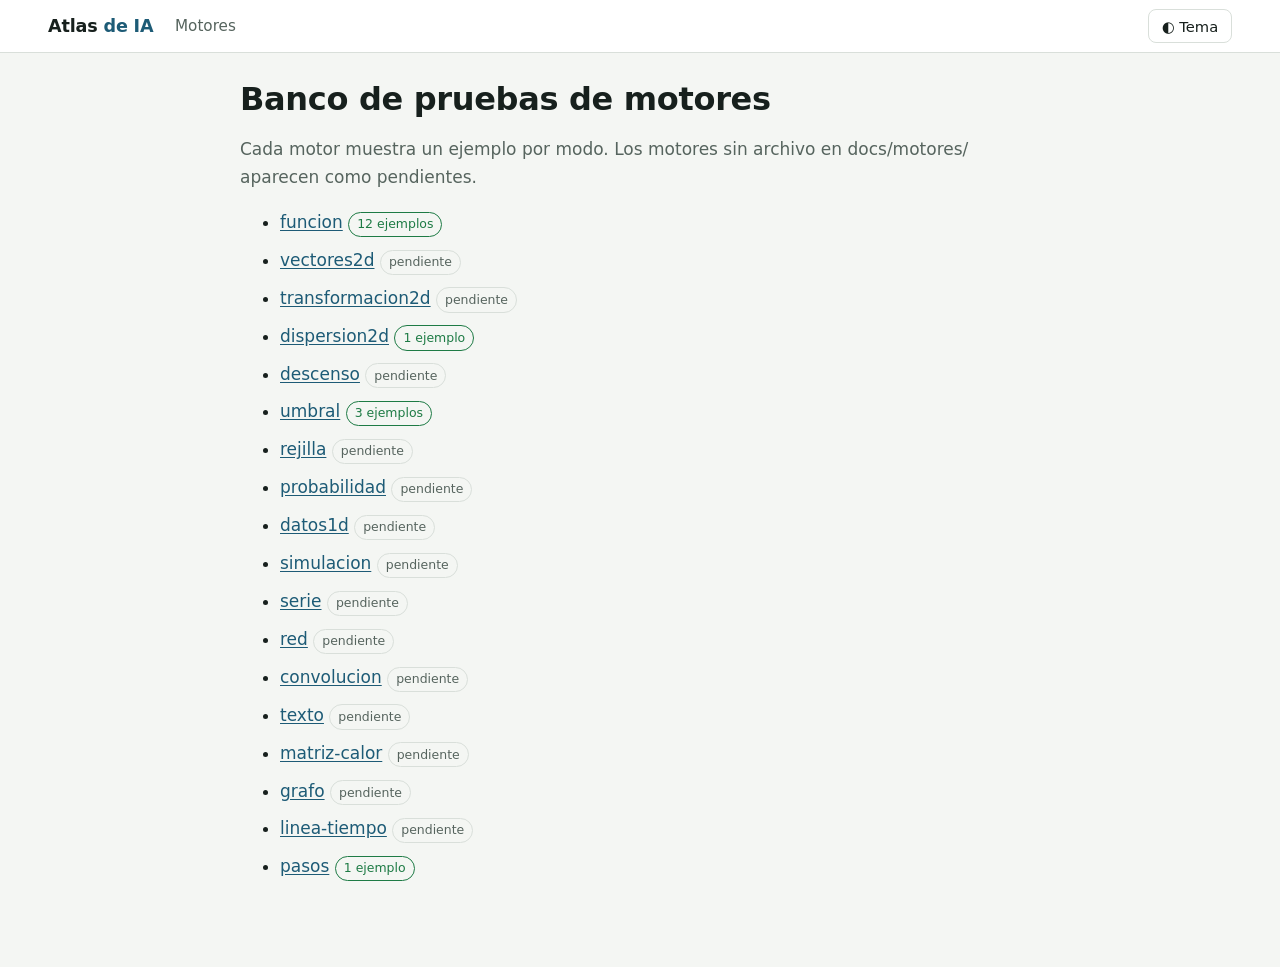
==== docs/demo.html @ ba8d0eef "Fases 1A y 1B + Ajustes web 1: constelación, rutas en red y glosario completo Co-Authored-By: Claude" ====
<!doctype html>
<html lang="es">
<head>
  <meta charset="utf-8">
  <meta name="viewport" content="width=device-width, initial-scale=1">
  <title>Banco de pruebas de motores · Atlas de IA</title>
  <link rel="stylesheet" href="estilos.css">
  <script>
    try { var t = localStorage.getItem('atlas-ia-tema'); if (t === 'claro' || t === 'oscuro') document.documentElement.dataset.tema = t; } catch (e) {}
    window.MathJax = {
      tex: { inlineMath: [['\\(', '\\)']], displayMath: [['\\[', '\\]']] },
      svg: { fontCache: 'global' },
      startup: { typeset: false }
    };
  </script>
  <script src="vendor/tex-svg-full.js" defer></script>
</head>
<body>
  <header class="cabecera">
    <div class="cabecera-in">
      <a class="marca" href="index.html">Atlas <span>de IA</span></a>
      <nav class="nav" aria-label="Demo"><a href="#">Motores</a></nav>
      <button class="boton boton-tema" id="boton-tema" type="button">◐ Tema</button>
    </div>
  </header>
  <main id="vista" class="estrecho" style="max-width:52rem"></main>
  <script src="motores/nucleo.js"></script>
  <script>
  (function () {
    'use strict';
    // Todos los motores de widgets.json; los que no tienen archivo aparecen como pendientes.
    var MOTORES = ['funcion', 'vectores2d', 'transformacion2d', 'dispersion2d', 'descenso', 'umbral', 'rejilla', 'probabilidad',
      'datos1d', 'simulacion', 'serie', 'red', 'convolucion', 'texto', 'matriz-calor', 'grafo', 'linea-tiempo', 'pasos'];
    var H = Motores.api.html, vista = document.getElementById('vista');
    var raiz = document.documentElement;
    var mq = matchMedia('(prefers-color-scheme: dark)');
    raiz.dataset.temaEfectivo = raiz.dataset.tema || (mq.matches ? 'oscuro' : 'claro');
    document.getElementById('boton-tema').addEventListener('click', function () {
      raiz.dataset.tema = raiz.dataset.temaEfectivo === 'oscuro' ? 'claro' : 'oscuro';
      raiz.dataset.temaEfectivo = raiz.dataset.tema;
      try { localStorage.setItem('atlas-ia-tema', raiz.dataset.tema); } catch (e) {}
      document.dispatchEvent(new CustomEvent('tema'));
    });

    function indice() {
      document.title = 'Motores · Atlas de IA';
      vista.append(H('h1', { text: 'Banco de pruebas de motores' }),
        H('p', { class: 'suave', text: 'Cada motor muestra un ejemplo por modo. Los motores sin archivo en docs/motores/ aparecen como pendientes.' }));
      var lista = H('ul');
      vista.append(lista);
      return Promise.all(MOTORES.map(function (m) {
        var li = H('li', {}, H('a', { href: '#' + m, text: m }), ' ');
        lista.append(li);
        return Motores.cargar(m).then(function (r) {
          var n = Object.keys(r.ejemplos).length;
          li.append(H('span', { class: 'distintivo bien', text: n + (n === 1 ? ' ejemplo' : ' ejemplos') }));
        }, function () {
          console.info('Motor pendiente: ' + m);
          li.append(H('span', { class: 'distintivo', text: 'pendiente' }));
        });
      })).then(function () { document.body.dataset.listo = 'indice'; });
    }

    function motor(m) {
      document.title = m + ' · Motores · Atlas de IA';
      vista.append(H('p', { class: 'migas' }, H('a', { href: '#', text: 'Motores' }), ' › ' + m), H('h1', { text: 'Motor ' + m }));
      return Motores.cargar(m).then(function (r) {
        var claves = Object.keys(r.ejemplos);
        if (!claves.length) vista.append(H('p', { class: 'aviso', text: 'Este motor no declara ejemplos.' }));
        return claves.reduce(function (prom, k) {
          return prom.then(function () {
            var params = r.ejemplos[k];
            var w = H('div', { class: 'widget' });
            vista.append(H('section', { class: 'demo-ejemplo' },
              H('h2', { text: k === '-' ? 'Ejemplo' : 'Modo ' + k }),
              H('div', { class: 'panel-interactivo' }, w),
              H('details', {}, H('summary', { text: 'Parámetros' }), H('pre', { text: JSON.stringify(params, null, 1) }))));
            return Motores.montar(w, m, JSON.parse(JSON.stringify(params)));
          });
        }, Promise.resolve());
      }, function (e) {
        vista.append(H('p', { class: 'motor-error', text: 'Motor no implementado: ' + e.message }));
      }).then(function () { return Motores.api.tex(vista); }).then(function () { document.body.dataset.listo = m; });
    }

    function pintar() {
      delete document.body.dataset.listo;
      Motores.desmontar(vista);
      vista.innerHTML = '';
      var m = decodeURIComponent(location.hash.slice(1));
      (m ? motor(m) : indice()).catch(function (e) { console.error(e); });
    }
    window.addEventListener('hashchange', pintar);
    pintar();
  })();
  </script>
</body>
</html>
---- docs/estilos.css ----
/* Atlas de IA · estilos (ESPEC-WEB.md §1 y §7) */

/* ───────────── Tokens ───────────── */
:root {
  --fondo: #F4F6F3; --superficie: #FFFFFF; --texto: #17201D; --texto-suave: #56645E;
  --linea: #D9DFDA; --rejilla: #EAEEEA; --acento: #1D5B76; --acento-suave: #E3EEF2;
  --bien: #1E7B45; --bien-fondo: #E4F3EA; --mal: #B3261E; --mal-fondo: #FBE9E7;
  --amp: #5638A0; --amp-fondo: #EBE5F8; --nota: #8C6D1F; --nota-fondo: #FBF5E4;
  --B1: #2F6E8C; --B2: #6B5B95; --B3: #3F7F4F; --B4: #A0522D; --B5: #8C6D1F; --B6: #1F7A7A; --B7: #7A3E5C; --B8: #5B6770;
  --serie-1: #1D5B76; --serie-2: #C2571A; --serie-3: #3F7F4F; --serie-4: #7A3E5C; --serie-5: #6B5B95; --serie-6: #8C6D1F; --serie-7: #1F7A7A; --serie-8: #5B6770;
  --sombra: 0 1px 2px rgba(20, 30, 25, .06), 0 2px 8px rgba(20, 30, 25, .05);
  --radio: 10px;
  --fuente: system-ui, -apple-system, "Segoe UI", Roboto, "Helvetica Neue", Arial, sans-serif;
  --mono: ui-monospace, "Cascadia Code", "SF Mono", Consolas, "Liberation Mono", monospace;
  --ancho-texto: 42rem;
  --cielo-1: #FFFFFF; --cielo-2: #E9EFEA; --cielo-punto: rgba(23, 32, 29, .09); --cielo-halo: rgba(255, 255, 255, .85);
  color-scheme: light;
}
@media (prefers-color-scheme: dark) {
  :root:not([data-tema="claro"]) {
    --fondo: #111614; --superficie: #18201D; --texto: #E4EBE7; --texto-suave: #9AA8A2;
    --linea: #2C3733; --rejilla: #222C28; --acento: #86C0D8; --acento-suave: #1C2E36;
    --bien: #6CCB8F; --bien-fondo: #16301F; --mal: #F28B82; --mal-fondo: #3A1C1A;
    --amp: #B9A5F0; --amp-fondo: #2B2345; --nota: #D6B45E; --nota-fondo: #2E2814;
    --B1: #6FB0CF; --B2: #AA9BD6; --B3: #7DC08D; --B4: #E09A70; --B5: #D6B45E; --B6: #5FC2C2; --B7: #D98DB2; --B8: #A2AEB8;
    --serie-1: #86C0D8; --serie-2: #F0A060; --serie-3: #7DC08D; --serie-4: #D98DB2; --serie-5: #AA9BD6; --serie-6: #D6B45E; --serie-7: #5FC2C2; --serie-8: #A2AEB8;
    --sombra: 0 1px 2px rgba(0, 0, 0, .3);
    --cielo-1: #17222B; --cielo-2: #0A0E0D; --cielo-punto: rgba(210, 230, 240, .07); --cielo-halo: rgba(10, 14, 13, .8);
    color-scheme: dark;
  }
}
:root[data-tema="oscuro"] {
  --fondo: #111614; --superficie: #18201D; --texto: #E4EBE7; --texto-suave: #9AA8A2;
  --linea: #2C3733; --rejilla: #222C28; --acento: #86C0D8; --acento-suave: #1C2E36;
  --bien: #6CCB8F; --bien-fondo: #16301F; --mal: #F28B82; --mal-fondo: #3A1C1A;
  --amp: #B9A5F0; --amp-fondo: #2B2345; --nota: #D6B45E; --nota-fondo: #2E2814;
  --B1: #6FB0CF; --B2: #AA9BD6; --B3: #7DC08D; --B4: #E09A70; --B5: #D6B45E; --B6: #5FC2C2; --B7: #D98DB2; --B8: #A2AEB8;
  --serie-1: #86C0D8; --serie-2: #F0A060; --serie-3: #7DC08D; --serie-4: #D98DB2; --serie-5: #AA9BD6; --serie-6: #D6B45E; --serie-7: #5FC2C2; --serie-8: #A2AEB8;
  --sombra: 0 1px 2px rgba(0, 0, 0, .3);
  --cielo-1: #17222B; --cielo-2: #0A0E0D; --cielo-punto: rgba(210, 230, 240, .07); --cielo-halo: rgba(10, 14, 13, .8);
  color-scheme: dark;
}

/* ───────────── Base ───────────── */
*, *::before, *::after { box-sizing: border-box; }
html { -webkit-text-size-adjust: 100%; }
body {
  margin: 0; background: var(--fondo); color: var(--texto);
  font: 17px/1.65 var(--fuente); font-kerning: normal;
}
a { color: var(--acento); text-underline-offset: 2px; }
a:hover { text-decoration-thickness: 2px; }
:focus-visible { outline: 3px solid var(--acento); outline-offset: 2px; border-radius: 3px; }
h1, h2, h3, h4 { line-height: 1.25; margin: 1.6em 0 .5em; }
h1 { font-size: 2rem; margin-top: .2em; letter-spacing: -.01em; }
h2 { font-size: 1.4rem; }
h3 { font-size: 1.12rem; }
p, ul, ol { margin: 0 0 1em; }
li { margin: .25em 0; }
code { font-family: var(--mono); font-size: .88em; background: var(--rejilla); padding: .1em .3em; border-radius: 4px; }
table { border-collapse: collapse; margin: 0 0 1.2em; font-size: .95em; }
th, td { border-bottom: 1px solid var(--linea); padding: .4em .7em; text-align: left; vertical-align: top; }
th { font-weight: 650; }
.tabla-scroll { overflow-x: auto; max-width: 100%; }
.oculto-visual { position: absolute !important; width: 1px; height: 1px; overflow: hidden; clip: rect(0 0 0 0); white-space: nowrap; }
.suave { color: var(--texto-suave); }
button { font: inherit; }
mjx-container[display="true"] { overflow-x: auto; overflow-y: hidden; max-width: 100%; padding: .2em 0; }
@media (prefers-reduced-motion: reduce) { * { transition: none !important; animation: none !important; scroll-behavior: auto !important; } }

/* ───────────── Cabecera ───────────── */
.cabecera {
  position: sticky; top: 0; z-index: 20; background: var(--superficie); border-bottom: 1px solid var(--linea);
}
.cabecera-in { max-width: 76rem; margin: 0 auto; padding: .55rem 1rem; display: flex; align-items: center; gap: .8rem; flex-wrap: wrap; }
.marca { font-weight: 800; font-size: 1.1rem; color: var(--texto); text-decoration: none; letter-spacing: -.01em; white-space: nowrap; }
.marca span { color: var(--acento); }
.nav { display: flex; gap: .2rem; flex-wrap: wrap; }
.nav a { color: var(--texto-suave); text-decoration: none; padding: .3rem .55rem; border-radius: 6px; font-size: .95rem; }
.nav a:hover { color: var(--texto); background: var(--rejilla); }
.nav a[aria-current="page"] { color: var(--acento); background: var(--acento-suave); font-weight: 600; }
.buscador { position: relative; flex: 1 1 14rem; max-width: 26rem; }
.buscador input {
  width: 100%; font: inherit; font-size: .95rem; padding: .4rem .7rem .4rem 2rem; border: 1px solid var(--linea);
  border-radius: 8px; background: var(--fondo); color: var(--texto);
}
.buscador::before { content: "⌕"; position: absolute; left: .65rem; top: .3rem; color: var(--texto-suave); font-size: 1.1rem; }
.buscador kbd { position: absolute; right: .5rem; top: .45rem; font-size: .75rem; color: var(--texto-suave); border: 1px solid var(--linea); border-radius: 4px; padding: 0 .3rem; }
.resultados {
  position: absolute; top: calc(100% + 4px); left: 0; right: 0; background: var(--superficie); border: 1px solid var(--linea);
  border-radius: 8px; box-shadow: var(--sombra); max-height: 70vh; overflow: auto; margin: 0; padding: .3rem; list-style: none; z-index: 30;
}
.resultados li { margin: 0; }
.resultados a { display: block; padding: .45rem .6rem; border-radius: 6px; text-decoration: none; color: var(--texto); font-size: .92rem; line-height: 1.4; }
.resultados a[aria-selected="true"], .resultados a:hover { background: var(--acento-suave); }
.resultados small { display: block; color: var(--texto-suave); }
.boton-tema { margin-left: auto; }

/* ───────────── Botones y distintivos ───────────── */
.boton {
  font-size: .92rem; padding: .38rem .8rem; border-radius: 8px; border: 1px solid var(--linea);
  background: var(--superficie); color: var(--texto); cursor: pointer; line-height: 1.3;
}
.boton:hover:not(:disabled) { border-color: var(--acento); color: var(--acento); }
.boton:disabled { opacity: .45; cursor: default; }
.boton-principal { background: var(--acento); color: var(--superficie); border-color: var(--acento); }
.boton-principal:hover:not(:disabled) { color: var(--superficie); filter: brightness(1.08); }
.boton[aria-pressed="true"] { background: var(--acento-suave); border-color: var(--acento); color: var(--acento); font-weight: 600; }
.distintivo { display: inline-block; font-size: .78rem; padding: .08rem .5rem; border-radius: 99px; border: 1px solid var(--linea); color: var(--texto-suave); margin: 0 .3rem .3rem 0; white-space: nowrap; }
.distintivo.bien { color: var(--bien); border-color: currentColor; }
.distintivo.amp { color: var(--amp); border-color: currentColor; }
.punto-bloque { display: inline-block; width: .7em; height: .7em; border-radius: 50%; background: var(--c); margin-right: .35em; vertical-align: baseline; }

/* ───────────── Contenedor principal ───────────── */
main:focus { outline: none; }
main { max-width: 76rem; margin: 0 auto; padding: 1.2rem 1rem 4rem; min-height: 70vh; }
.estrecho { max-width: var(--ancho-texto); }
.tarjeta { background: var(--superficie); border: 1px solid var(--linea); border-radius: var(--radio); padding: 1rem 1.2rem; }
.rejilla-tarjetas { display: grid; grid-template-columns: repeat(auto-fill, minmax(15rem, 1fr)); gap: .9rem; }
.pie { max-width: 76rem; margin: 0 auto; padding: 1rem; color: var(--texto-suave); font-size: .85rem; border-top: 1px solid var(--linea); }

/* ───────────── Inicio ───────────── */
.cifras { display: grid; grid-template-columns: repeat(auto-fit, minmax(9rem, 1fr)); gap: .8rem; margin: 1rem 0 1.5rem; }
.cifra { background: var(--superficie); border: 1px solid var(--linea); border-radius: var(--radio); padding: .8rem 1rem; }
.cifra b { display: block; font-size: 1.8rem; line-height: 1.1; }
.cifra span { color: var(--texto-suave); font-size: .9rem; }
.barra { height: 8px; background: var(--rejilla); border-radius: 99px; overflow: hidden; display: flex; }
.barra i { display: block; height: 100%; background: var(--c, var(--acento)); }
.barra i.vista { opacity: .45; }
.bloques-progreso { display: grid; gap: .55rem; margin-bottom: 1.5rem; }
.bloque-progreso { display: grid; grid-template-columns: minmax(8rem, 15rem) 1fr auto; gap: .8rem; align-items: center; font-size: .92rem; }
.bloque-progreso a { color: var(--texto); text-decoration: none; }
.continuar { border-left: 4px solid var(--acento); }
.ruta-tarjeta h3 { margin-top: 0; }
.ajustes { display: grid; gap: .8rem; }
.ajustes textarea { width: 100%; min-height: 5rem; font: .85rem var(--mono); background: var(--fondo); color: var(--texto); border: 1px solid var(--linea); border-radius: 8px; padding: .5rem; }
.fila-botones { display: flex; gap: .5rem; flex-wrap: wrap; align-items: center; }
.aviso { padding: .6rem .9rem; border-radius: 8px; background: var(--acento-suave); font-size: .92rem; }

/* ───────────── Mapa ───────────── */
.filtros { display: flex; gap: .6rem; flex-wrap: wrap; margin: .5rem 0 1rem; align-items: center; }
.filtros select, .filtros input, .campo {
  font: inherit; font-size: .92rem; padding: .35rem .6rem; border: 1px solid var(--linea); border-radius: 8px; background: var(--superficie); color: var(--texto);
}
.leyenda-mapa { display: flex; gap: 1rem; flex-wrap: wrap; font-size: .85rem; color: var(--texto-suave); margin-bottom: .8rem; }
.leyenda-mapa span::before { content: ""; display: inline-block; width: .9em; height: .9em; border-radius: 4px; margin-right: .35em; vertical-align: -.1em; border: 2px solid var(--linea); }
.leyenda-mapa .l-pendiente::before { border-style: dashed; }
.leyenda-mapa .l-escrita::before { border-color: var(--texto-suave); background: var(--superficie); }
.leyenda-mapa .l-vista::before { border-color: var(--acento); background: var(--acento-suave); }
.leyenda-mapa .l-dominada::before { border-color: var(--bien); background: var(--bien); }
.mapa { position: relative; display: grid; grid-auto-flow: column; grid-auto-columns: minmax(11.5rem, 1fr); gap: 1rem; overflow-x: auto; padding-bottom: 1rem; }
.mapa-aristas { position: absolute; left: 0; top: 0; pointer-events: none; overflow: visible; z-index: 4; }
.mapa-col h2 { font-size: .95rem; margin: 0 0 .6rem; padding-bottom: .35rem; border-bottom: 3px solid var(--c); position: sticky; top: 0; }
.mapa-nivel { display: grid; gap: .35rem; margin-bottom: .6rem; padding-bottom: .6rem; border-bottom: 1px dashed var(--linea); }
.mapa-nivel:last-child { border-bottom: 0; }
.nodo {
  position: relative; z-index: 3; display: block; font-size: .84rem; line-height: 1.3; padding: .4rem .55rem; border-radius: 7px; text-decoration: none;
  color: var(--texto); background: var(--superficie); border: 2px solid var(--texto-suave); border-left-width: 5px; border-left-color: var(--c);
}
.nodo.pendiente { color: var(--texto-suave); border-style: dashed; border-left-style: solid; background: transparent; border-color: var(--linea); border-left-color: var(--c); }
.nodo.vista { background: var(--acento-suave); border-color: var(--acento); border-left-color: var(--c); }
.nodo.dominada { background: var(--bien-fondo); border-color: var(--bien); border-left-color: var(--c); }
.nodo.dominada::after { content: " ✓"; color: var(--bien); font-weight: 700; }
.nodo.atenuado { opacity: .25; }
.nodo.foco { box-shadow: 0 0 0 3px var(--acento); }
.nodo.req { box-shadow: 0 0 0 2px var(--serie-2); }
.nodo.desb { box-shadow: 0 0 0 2px var(--serie-3); }
@media (max-width: 700px) {
  .mapa { display: block; }
  .mapa-col { margin-bottom: 1.4rem; }
  .mapa-col h2 { position: static; }
  .mapa-aristas { display: none; }
}

/* ───────────── Constelación y red de rutas ───────────── */
.mapa-cabecera { display: flex; align-items: center; justify-content: space-between; gap: .4rem 1rem; flex-wrap: wrap; margin-bottom: .3rem; }
.mapa-cabecera h1 { margin-bottom: .2rem; }
.constelacion, .red-ruta {
  position: relative; border-radius: 18px;
  background: radial-gradient(var(--cielo-punto) 1px, transparent 1.4px) 0 0 / 22px 22px, radial-gradient(ellipse at 50% 42%, var(--cielo-1), var(--cielo-2) 80%);
}
.constelacion { height: min(78vh, 760px); min-height: 22rem; overflow: hidden; }
.const-svg { display: block; width: 100%; height: 100%; touch-action: none; cursor: grab; user-select: none; -webkit-user-select: none; --z: 1; }
.const-svg:active { cursor: grabbing; }
.const-arista { fill: none; stroke: var(--c); stroke-opacity: .22; stroke-width: 1; vector-effect: non-scaling-stroke; transition: stroke-opacity .15s; }
.const-nodo { transition: opacity .15s; }
.const-punto { fill: var(--c); stroke: var(--c); stroke-width: 1.5; vector-effect: non-scaling-stroke; }
.const-nodo.pendiente .const-punto { fill-opacity: .1; stroke-dasharray: 2 2; opacity: .7; }
.const-nodo.escrita .const-punto { fill-opacity: .3; }
.const-halo { fill: var(--c); fill-opacity: .2; stroke: var(--c); stroke-opacity: .55; stroke-width: 1; vector-effect: non-scaling-stroke; }
[data-tema-efectivo="oscuro"] .const-nodo:not(.pendiente) .const-punto { filter: drop-shadow(0 0 3px var(--c)); }
[data-tema-efectivo="oscuro"] .const-nodo.dominada .const-halo { filter: drop-shadow(0 0 7px var(--c)); }
.const-etq, .const-bloque, .red-etq { paint-order: stroke; stroke: var(--cielo-halo); stroke-linejoin: round; pointer-events: none; }
.const-etq { display: none; font-size: calc(11px / var(--z)); stroke-width: calc(3px / var(--z)); fill: var(--texto); }
.const-nodo.grande .const-etq, .const-svg.cerca .const-etq, .resaltando .const-nodo.act .const-etq { display: inline; }
.const-nodo.pendiente .const-etq { fill: var(--texto-suave); }
.const-bloque { font-size: calc(12px / var(--z)); stroke-width: calc(4px / var(--z)); font-weight: 750; letter-spacing: .08em; text-transform: uppercase; fill: var(--c); }
.const-nodo:focus { outline: none; }
.const-nodo:focus-visible .const-punto, .const-nodo.foco .const-punto { stroke: var(--texto); stroke-width: 2.5; }
.resaltando .const-nodo:not(.act) { opacity: .13; }
.resaltando .const-arista { stroke-opacity: .04; }
.resaltando .const-arista.anc, .resaltando .const-arista.ruta { stroke-opacity: .95; stroke-width: 1.8; }
.resaltando .const-arista.des { stroke-opacity: .95; stroke-width: 1.6; stroke-dasharray: 5 4; }
.resaltando .const-bloque { opacity: .35; }
.const-tip {
  position: absolute; z-index: 5; background: var(--superficie); color: var(--texto); border: 1px solid var(--linea); border-radius: 10px;
  padding: .55rem .75rem; font-size: .86rem; line-height: 1.45; box-shadow: 0 6px 24px rgba(0, 0, 0, .18); pointer-events: none;
}
.const-tip b { display: block; margin-bottom: .15rem; }
.leyenda-const { margin-top: .7rem; }
.leyenda-const span::before { border-radius: 50%; border: 1.5px solid var(--texto-suave); background: transparent; }
.leyenda-const .l-pendiente::before { border-style: dashed; border-color: var(--texto-suave); opacity: .75; }
.leyenda-const .l-escrita::before { border-color: var(--texto-suave); background: color-mix(in srgb, var(--texto-suave) 30%, transparent); }
.leyenda-const .l-vista::before { border-color: var(--texto-suave); background: var(--texto-suave); }
.leyenda-const .l-dominada::before { border-color: var(--texto-suave); background: var(--texto-suave); box-shadow: 0 0 0 3px color-mix(in srgb, var(--texto-suave) 30%, transparent); }
.leyenda-red .l-siguiente::before { border: 2.5px solid var(--acento); }
.aviso-ruta { display: flex; align-items: center; gap: .4rem .8rem; flex-wrap: wrap; margin-bottom: .7rem; }
.red-ruta { overflow-x: auto; padding: .3rem 0; }
.red-ruta-svg { display: block; margin: 0 auto; max-width: none; }
.red-arista { fill: none; stroke: var(--c); stroke-opacity: .5; stroke-width: 1.5; }
.red-arista.dom { stroke: var(--bien); stroke-opacity: .9; stroke-width: 2.2; }
.red-arista.hacia-sig { stroke: var(--acento); stroke-opacity: .9; stroke-dasharray: 5 4; }
.red-etq { font-size: 11.5px; stroke-width: 3.5px; fill: var(--texto); }
.red-nodo.pendiente .red-etq { fill: var(--texto-suave); }
.red-nodo:hover .const-punto { stroke: var(--texto); stroke-width: 2.5; }
.red-sig { fill: none; stroke: var(--acento); stroke-width: 2.5; }
.red-sig-etq { font-size: 10px; font-weight: 750; letter-spacing: .06em; text-transform: uppercase; fill: var(--acento); paint-order: stroke; stroke: var(--cielo-halo); stroke-width: 3px; }
.ruta-predef { margin-bottom: .8rem; }
.ruta-predef > summary { cursor: pointer; font-weight: 650; }
.ruta-predef[open] > summary { margin-bottom: .6rem; }
.ruta-lista-t { font-size: 1rem; margin: 1rem 0 .2rem; }
.ruta-bloque .ruta-pasos { max-width: 46rem; }
.ruta-pasos .punto-bloque { flex: 0 0 auto; }
@media (max-width: 700px) {
  .constelacion { height: 68vh; border-radius: 12px; }
  .red-ruta { border-radius: 12px; }
}

/* ───────────── Ficha ───────────── */
.migas { font-size: .88rem; color: var(--texto-suave); margin-bottom: .3rem; }
.migas a { color: var(--texto-suave); }
.ficha-cabecera h1 { margin-bottom: .35rem; }
.entradilla { font-size: 1.22rem; line-height: 1.55; color: var(--texto); border-left: 4px solid var(--c, var(--acento)); padding: .2rem 0 .2rem 1rem; margin: 1rem 0 1.4rem; }
.selector-vista { display: inline-flex; border: 1px solid var(--linea); border-radius: 8px; overflow: hidden; margin: .2rem 0 .5rem; }
.selector-vista button { border: 0; background: var(--superficie); color: var(--texto-suave); padding: .3rem .8rem; cursor: pointer; font-size: .88rem; }
.selector-vista button[aria-pressed="true"] { background: var(--acento); color: var(--superficie); }
.ficha-rejilla { display: grid; grid-template-columns: minmax(0, var(--ancho-texto)) minmax(14rem, 18rem); gap: 2.5rem; align-items: start; }
.ficha-cuerpo { min-width: 0; }
.ficha-cuerpo > section { margin-bottom: 1.2rem; }
.ficha-cuerpo h2 { border-bottom: 1px solid var(--linea); padding-bottom: .3rem; }
.lateral { position: sticky; top: 4.2rem; font-size: .9rem; max-height: calc(100vh - 5rem); overflow: auto; }
.lateral h2 { font-size: .8rem; text-transform: uppercase; letter-spacing: .06em; color: var(--texto-suave); margin: 1rem 0 .4rem; border: 0; }
.lateral h2:first-child { margin-top: 0; }
.lateral ul { list-style: none; padding: 0; margin: 0; }
.lateral li { margin: .2rem 0; line-height: 1.35; }
.lateral li small { display: block; color: var(--texto-suave); }
.lateral .ok { color: var(--bien); font-weight: 700; }
.lateral details summary { cursor: pointer; font-weight: 600; }
@media (max-width: 960px) {
  .ficha-rejilla { grid-template-columns: minmax(0, 1fr); gap: 1rem; }
  .lateral { position: static; max-height: none; order: -1; }
}
.panel-interactivo { background: var(--superficie); border: 1px solid var(--linea); border-radius: var(--radio); padding: 1rem; margin: 0 0 1rem; box-shadow: var(--sombra); }
.ficha-cuerpo .a-fondo { border: 1px solid var(--linea); border-radius: var(--radio); background: var(--superficie); padding: 0 1rem; }
.a-fondo > summary { cursor: pointer; font-weight: 700; font-size: 1.2rem; padding: .8rem 0; }
.a-fondo[open] > summary { border-bottom: 1px solid var(--linea); margin-bottom: .8rem; }
pre.codigo { position: relative; background: var(--rejilla); border: 1px solid var(--linea); border-radius: 8px; padding: .9rem 1rem; overflow-x: auto; font: .86rem/1.55 var(--mono); }
pre.codigo code { background: none; padding: 0; font-size: inherit; }
.bloque-codigo { position: relative; }
.bloque-codigo .copiar { position: absolute; top: .4rem; right: .4rem; font-size: .78rem; padding: .15rem .5rem; }
div.ampliacion { border-left: 4px solid var(--amp); background: var(--amp-fondo); border-radius: 0 8px 8px 0; padding: .7rem 1rem .2rem; margin: 1rem 0; }
div.ampliacion::before { content: "Ampliación · no está en el curso"; display: block; font-size: .78rem; font-weight: 700; text-transform: uppercase; letter-spacing: .05em; color: var(--amp); margin-bottom: .3rem; }
div.nota-fuente { border-left: 3px solid var(--nota); background: var(--nota-fondo); padding: .5rem .9rem .1rem; font-size: .9rem; margin: 1rem 0; border-radius: 0 8px 8px 0; }
div.nota-fuente::before { content: "Nota sobre la fuente"; display: block; font-size: .75rem; font-weight: 700; text-transform: uppercase; letter-spacing: .05em; color: var(--nota); margin-bottom: .2rem; }
a.xref { text-decoration: underline dotted; text-underline-offset: 3px; }
.vista-previa { position: absolute; z-index: 40; max-width: 22rem; background: var(--superficie); border: 1px solid var(--linea); box-shadow: var(--sombra); border-radius: 8px; padding: .6rem .8rem; font-size: .88rem; line-height: 1.45; }
.vista-previa b { display: block; margin-bottom: .2rem; }
.mates-bloque, div.mates { overflow-x: auto; }
.errores-tipicos li { margin-bottom: .6rem; }
.glosario-ficha dt { font-weight: 700; }
.glosario-ficha dd { margin: 0 0 .6rem; }
.fuentes-lista li { font-size: .92rem; }
.pie-ficha { display: grid; grid-template-columns: 1fr 1fr; gap: .8rem; margin-top: 2rem; }
.pie-ficha a { display: block; padding: .7rem .9rem; border: 1px solid var(--linea); border-radius: 8px; text-decoration: none; background: var(--superficie); }
.pie-ficha small { display: block; color: var(--texto-suave); }
.pie-ficha .siguiente { text-align: right; }
.pie-ficha .recomendado { grid-column: 1 / -1; border-color: var(--acento); }
/* Vista esencial */
.esencial .solo-completa { display: none !important; }
.esencial .sec-explicacion > :not(h2):not(h3) { display: none; }

/* ───────────── Autoevaluación ───────────── */
.pregunta { background: var(--superficie); border: 1px solid var(--linea); border-radius: var(--radio); padding: .8rem 1rem; margin-bottom: .9rem; }
.pregunta legend { font-weight: 650; padding: 0; margin-bottom: .5rem; }
.pregunta fieldset { border: 0; padding: 0; margin: 0; min-width: 0; }
.opcion { display: flex; gap: .6rem; align-items: flex-start; width: 100%; text-align: left; margin: .3rem 0; padding: .5rem .7rem; border: 1px solid var(--linea); border-radius: 8px; background: var(--fondo); color: var(--texto); cursor: pointer; font-size: .95rem; line-height: 1.45; }
.opcion:hover:not(:disabled) { border-color: var(--acento); }
.opcion:disabled { cursor: default; }
.opcion .marca-op { flex: 0 0 1.4rem; font-weight: 700; }
.opcion.correcta { border-color: var(--bien); background: var(--bien-fondo); }
.opcion.incorrecta { border-color: var(--mal); background: var(--mal-fondo); }
.explicacion { margin-top: .5rem; font-size: .92rem; padding: .5rem .7rem; border-radius: 8px; background: var(--acento-suave); }
.resultado-quiz { font-weight: 600; }

/* ───────────── Glosario, rutas y repaso ───────────── */
.glosario-letra { font-size: 1.3rem; margin: 1.5rem 0 .4rem; color: var(--acento); }
.glosario-lista dt { font-weight: 700; margin-top: .6rem; }
.glosario-lista dd { margin: 0 0 .3rem; }
.glosario-lista dd small { color: var(--texto-suave); }
.glosario-letra { scroll-margin-top: 5rem; }
.glosario-letra:focus { outline: none; }
.glosario-contador { margin: 0 0 .5rem; font-size: .9rem; }
.glosario-letras { display: flex; flex-wrap: wrap; gap: .25rem; margin: 0 0 1rem; }
.glosario-letras .letra { min-width: 1.9rem; padding: .15rem .35rem; border: 1px solid var(--linea); border-radius: 6px; background: var(--superficie); color: var(--acento); font-weight: 650; font-size: .85rem; cursor: pointer; }
.glosario-letras .letra:hover:not(:disabled) { border-color: var(--acento); }
.glosario-letras .letra:disabled { color: var(--texto-suave); opacity: .4; cursor: default; }
.g-concepto .g-tipo { font-size: .68rem; font-weight: 650; text-transform: uppercase; letter-spacing: .06em; color: var(--c); border: 1px solid currentColor; border-radius: 99px; padding: 0 .45rem; margin-left: .5rem; vertical-align: .12em; }
.glosario-lista .pendiente { opacity: .55; }
.glosario-lista dd.pendiente { font-style: italic; }
.desamb { border-left: 4px solid var(--serie-2); }
.desamb h3 { margin: 0 0 .3rem; font-size: 1rem; }
.ruta-pasos { counter-reset: paso; list-style: none; padding: 0; }
.ruta-pasos li { counter-increment: paso; display: flex; gap: .7rem; align-items: baseline; padding: .35rem 0; border-bottom: 1px solid var(--linea); }
.ruta-pasos li::before { content: counter(paso); font-size: .8rem; color: var(--texto-suave); min-width: 1.6rem; text-align: right; }
.ruta-pasos .estado { margin-left: auto; font-size: .8rem; white-space: nowrap; }
.cajas-leitner { display: flex; gap: .5rem; flex-wrap: wrap; margin: .8rem 0 1.2rem; }
.cajas-leitner div { flex: 1 1 5rem; text-align: center; background: var(--superficie); border: 1px solid var(--linea); border-radius: 8px; padding: .4rem; font-size: .85rem; }
.cajas-leitner b { display: block; font-size: 1.3rem; }

/* ───────────── Motores ───────────── */
.motor { font-size: .92rem; }
.motor-svg { display: block; margin: 0 auto; user-select: none; -webkit-user-select: none; }
.motor-controles { display: flex; flex-wrap: wrap; gap: .6rem 1.2rem; align-items: flex-end; margin-top: .8rem; }
.motor-selector { display: flex; flex-wrap: wrap; gap: .35rem; flex-basis: 100%; }
.motor-fila { display: flex; flex-wrap: wrap; gap: .5rem; align-items: center; margin-top: .6rem; }
.slider { display: grid; grid-template-columns: 1fr auto; gap: 0 .6rem; min-width: 11rem; flex: 1 1 12rem; max-width: 20rem; }
.slider label { font-size: .85rem; color: var(--texto-suave); }
.slider input { grid-column: 1 / -1; grid-row: 2; width: 100%; accent-color: var(--acento); margin: .2rem 0; }
.slider-valor { grid-column: 2; grid-row: 1; font-variant-numeric: tabular-nums; font-weight: 600; font-size: .88rem; }
.motor-lectura { margin-top: .6rem; font-size: .9rem; font-variant-numeric: tabular-nums; }
.motor-lectura p { margin: .15rem 0; }
.motor-leyenda { display: flex; flex-wrap: wrap; gap: .3rem 1rem; font-size: .84rem; color: var(--texto-suave); margin-top: .4rem; }
.leyenda-muestra { display: inline-block; width: 1.3em; height: 0; border-top: 3px solid var(--c); vertical-align: middle; margin-right: .35em; }
.leyenda-muestra.disc { border-top-style: dashed; }
.motor-tabla { font-size: .88rem; margin: .3rem 0; }
.motor-tabla td { text-align: right; }
.motor-tabla th[scope="row"] { white-space: nowrap; }
.motor-error { color: var(--mal); background: var(--mal-fondo); padding: .6rem .8rem; border-radius: 8px; margin: 0; }
.pasos-marco { min-height: 6rem; padding: .6rem .2rem; }
.pasos-marco:focus { outline: none; }
.pasos-texto > :last-child { margin-bottom: .4rem; }
.pasos-contador { font-size: .88rem; color: var(--texto-suave); font-variant-numeric: tabular-nums; }
.pasos-cajas { margin: .6rem 0; }
.pasos-tabla td.resaltada { background: var(--acento-suave); outline: 2px solid var(--acento); outline-offset: -2px; font-weight: 700; }
.pasos-progreso { margin-bottom: .2rem; }
.umbral-paneles { display: grid; grid-template-columns: repeat(auto-fit, minmax(16rem, 1fr)); gap: 1rem 1.4rem; margin-top: .8rem; align-items: start; }
.umbral-confusion td { text-align: center; min-width: 6.5rem; padding: .35rem .5rem; }
.umbral-confusion td span { display: block; font-size: .78rem; }
.umbral-confusion td b { font-size: 1.15rem; font-variant-numeric: tabular-nums; }
.umbral-confusion td.ok { background: var(--bien-fondo); color: var(--bien); }
.umbral-confusion td.ko { background: var(--mal-fondo); color: var(--mal); }
.umbral-confusion th { font-size: .82rem; font-weight: 600; }
.umbral-metricas { display: grid; gap: .3rem; margin-top: .6rem; }
.umbral-metrica { display: grid; grid-template-columns: 7.5rem 1fr 3.2rem; gap: .5rem; align-items: center; font-size: .86rem; }
.umbral-metrica b { text-align: right; font-variant-numeric: tabular-nums; }
.umbral-barra { height: .7rem; background: var(--rejilla); border-radius: 4px; overflow: hidden; }
.umbral-barra i { display: block; height: 100%; background: var(--acento); }
.umbral-curva { width: 100%; max-width: 20rem; }
.umbral-pie { font-size: .8rem; color: var(--texto-suave); margin: .3rem 0 0; }
.disp-codo { margin-top: .8rem; }
.disp-codo h3, .umbral-der h3 { font-size: .9rem; margin: 0 0 .2rem; color: var(--texto-suave); font-weight: 600; }
.disp-punto:focus, .disp-centroide:focus { outline: none; }
.disp-centroide:focus-visible { stroke: var(--acento) !important; stroke-width: 4; }

/* ───────────── Demo ───────────── */
.demo-ejemplo { margin-bottom: 2rem; }
.demo-ejemplo h2 { font-size: 1.1rem; }
.demo-ejemplo details { font-size: .85rem; margin-top: .5rem; }
.demo-ejemplo pre { font: .8rem/1.45 var(--mono); background: var(--rejilla); padding: .6rem; border-radius: 6px; overflow: auto; }

@media (max-width: 520px) {
  body { font-size: 16px; }
  h1 { font-size: 1.6rem; }
  main { padding: .8rem .75rem 3rem; }
  .cabecera-in { gap: .4rem .6rem; padding: .45rem .75rem; }
  .buscador { order: 3; flex-basis: 100%; max-width: none; }
  .buscador kbd { display: none; }
  .nav a { padding: .2rem .4rem; font-size: .88rem; }
  .panel-interactivo { padding: .7rem .6rem; margin-left: -.25rem; margin-right: -.25rem; }
  .bloque-progreso { grid-template-columns: 1fr auto; }
  .bloque-progreso .barra { grid-column: 1 / -1; grid-row: 2; }
  .pie-ficha { grid-template-columns: 1fr; }
  .pie-ficha .siguiente { text-align: left; }
  .slider { max-width: none; }
}
@media print {
  .cabecera, .lateral, .panel-interactivo, .pie-ficha, .selector-vista { display: none !important; }
  .a-fondo { display: block; }
}
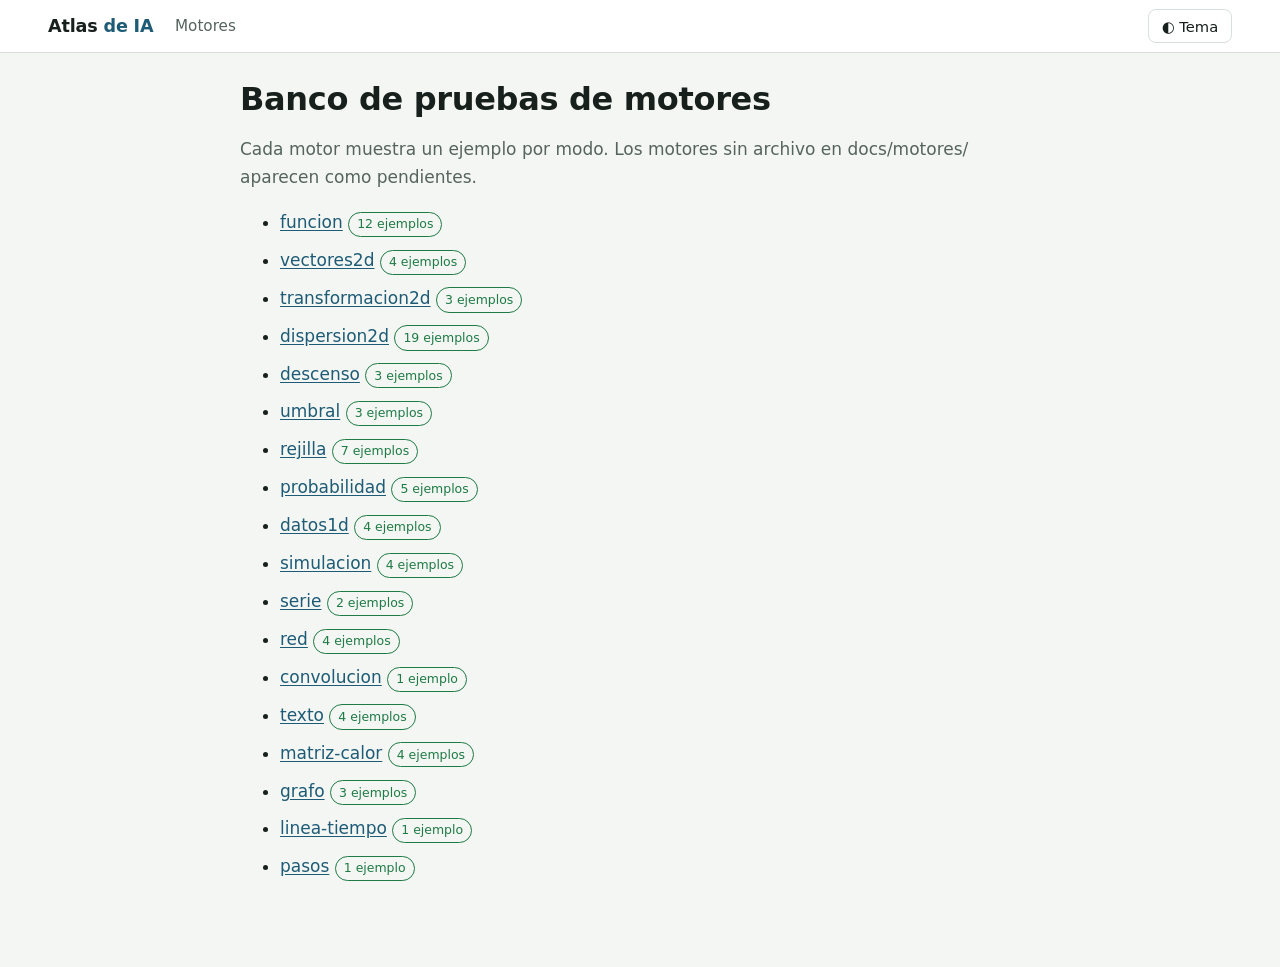
==== commit 495de677: "Móvil 3: contrato táctil de los motores (núcleo, funcion y pasos) Co-Authored-By: Claude Opus 5.5 <n" ====
--- a/docs/demo.html
+++ b/docs/demo.html
@@ -15,7 +15,7 @@
   </script>
   <script src="vendor/tex-svg-full.js" defer></script>
 </head>
-<body>
+<body style="--alto-barra: 0px">
   <header class="cabecera">
     <div class="cabecera-in">
       <a class="marca" href="index.html">Atlas <span>de IA</span></a>
@@ -61,11 +61,16 @@
       })).then(function () { document.body.dataset.listo = 'indice'; });
     }
 
-    function motor(m) {
+    // #<motor> pinta todos sus ejemplos; #<motor>.<modo> solo ese; añadir .ampliado abre el primero a pantalla completa
+    // (para capturarlo con probar_web.py --demo <motor>.<modo>.ampliado).
+    function motor(hash) {
+      var partes = hash.split('.'), m = partes[0];
+      var ampliado = partes.indexOf('ampliado') > 0, modo = partes.slice(1).filter(function (x) { return x !== 'ampliado'; })[0];
+      var primero = null;
       document.title = m + ' · Motores · Atlas de IA';
-      vista.append(H('p', { class: 'migas' }, H('a', { href: '#', text: 'Motores' }), ' › ' + m), H('h1', { text: 'Motor ' + m }));
+      vista.append(H('p', { class: 'migas', style: '--c: var(--acento)' }, H('a', { href: '#', text: 'Motores' }), ' › ' + m), H('h1', { text: 'Motor ' + m }));
       return Motores.cargar(m).then(function (r) {
-        var claves = Object.keys(r.ejemplos);
+        var claves = Object.keys(r.ejemplos).filter(function (k) { return !modo || k === modo; });
         if (!claves.length) vista.append(H('p', { class: 'aviso', text: 'Este motor no declara ejemplos.' }));
         return claves.reduce(function (prom, k) {
           return prom.then(function () {
@@ -75,12 +80,16 @@
               H('h2', { text: k === '-' ? 'Ejemplo' : 'Modo ' + k }),
               H('div', { class: 'panel-interactivo' }, w),
               H('details', {}, H('summary', { text: 'Parámetros' }), H('pre', { text: JSON.stringify(params, null, 1) }))));
+            primero = primero || w;
             return Motores.montar(w, m, JSON.parse(JSON.stringify(params)));
           });
         }, Promise.resolve());
       }, function (e) {
         vista.append(H('p', { class: 'motor-error', text: 'Motor no implementado: ' + e.message }));
-      }).then(function () { return Motores.api.tex(vista); }).then(function () { document.body.dataset.listo = m; });
+      }).then(function () { return Motores.api.tex(vista); }).then(function () {
+        if (ampliado && primero) Motores.ampliar(primero);
+        document.body.dataset.listo = hash;
+      });
     }
 
     function pintar() {
--- a/docs/estilos.css
+++ b/docs/estilos.css
@@ -5,11 +5,19 @@
   --fondo: #F4F6F3; --superficie: #FFFFFF; --texto: #17201D; --texto-suave: #56645E;
   --linea: #D9DFDA; --rejilla: #EAEEEA; --acento: #1D5B76; --acento-suave: #E3EEF2;
   --bien: #1E7B45; --bien-fondo: #E4F3EA; --mal: #B3261E; --mal-fondo: #FBE9E7;
-  --amp: #5638A0; --amp-fondo: #EBE5F8; --nota: #8C6D1F; --nota-fondo: #FBF5E4;
-  --B1: #2F6E8C; --B2: #6B5B95; --B3: #3F7F4F; --B4: #A0522D; --B5: #8C6D1F; --B6: #1F7A7A; --B7: #7A3E5C; --B8: #5B6770;
+  --amp: #5638A0; --amp-fondo: #EBE5F8; --nota: #86681D; --nota-fondo: #FBF5E4;
+  --B1: #2F6E8C; --B2: #6B5B95; --B3: #3B7A4B; --B4: #A0522D; --B5: #86681D; --B6: #1F7A7A; --B7: #7A3E5C; --B8: #5B6770;
   --serie-1: #1D5B76; --serie-2: #C2571A; --serie-3: #3F7F4F; --serie-4: #7A3E5C; --serie-5: #6B5B95; --serie-6: #8C6D1F; --serie-7: #1F7A7A; --serie-8: #5B6770;
   --sombra: 0 1px 2px rgba(20, 30, 25, .06), 0 2px 8px rgba(20, 30, 25, .05);
-  --radio: 10px;
+  --sombra-alta: 0 -6px 24px rgba(0, 0, 0, .18);
+  --radio: 10px; --radio-s: 6px; --radio-l: 16px;
+  /* Espaciado (múltiplos de 4 px), zona táctil y alturas de la cabecera y la barra inferior en móvil (§7b) */
+  --esp-1: 4px; --esp-2: 8px; --esp-3: 12px; --esp-4: 16px; --esp-5: 24px; --esp-6: 32px;
+  --tactil: 48px; --alto-cab: 56px; --alto-barra: 64px;
+  /* Escala tipográfica fluida: 16 px de base a 412 px de ancho; el tamaño de escritorio a partir de 1024 px */
+  --texto-base: clamp(16px, calc(16px + (100vw - 412px) * .00164), 17px);
+  --texto-h1: clamp(1.55rem, calc(1.55rem + (100vw - 412px) * .0118), 2rem);
+  --texto-h2: clamp(1.25rem, calc(1.25rem + (100vw - 412px) * .0039), 1.4rem);
   --fuente: system-ui, -apple-system, "Segoe UI", Roboto, "Helvetica Neue", Arial, sans-serif;
   --mono: ui-monospace, "Cascadia Code", "SF Mono", Consolas, "Liberation Mono", monospace;
   --ancho-texto: 42rem;
@@ -46,14 +54,14 @@
 html { -webkit-text-size-adjust: 100%; }
 body {
   margin: 0; background: var(--fondo); color: var(--texto);
-  font: 17px/1.65 var(--fuente); font-kerning: normal;
+  font: var(--texto-base)/1.65 var(--fuente); font-kerning: normal;
 }
 a { color: var(--acento); text-underline-offset: 2px; }
 a:hover { text-decoration-thickness: 2px; }
 :focus-visible { outline: 3px solid var(--acento); outline-offset: 2px; border-radius: 3px; }
 h1, h2, h3, h4 { line-height: 1.25; margin: 1.6em 0 .5em; }
-h1 { font-size: 2rem; margin-top: .2em; letter-spacing: -.01em; }
-h2 { font-size: 1.4rem; }
+h1 { font-size: var(--texto-h1); margin-top: .2em; letter-spacing: -.01em; }
+h2 { font-size: var(--texto-h2); }
 h3 { font-size: 1.12rem; }
 p, ul, ol { margin: 0 0 1em; }
 li { margin: .25em 0; }
@@ -62,6 +70,8 @@
 th, td { border-bottom: 1px solid var(--linea); padding: .4em .7em; text-align: left; vertical-align: top; }
 th { font-weight: 650; }
 .tabla-scroll { overflow-x: auto; max-width: 100%; }
+.saltar { position: fixed; top: var(--esp-2); left: var(--esp-2); z-index: 100; min-height: var(--tactil); display: inline-flex; align-items: center; padding: 0 var(--esp-4); border-radius: 8px; background: var(--acento); color: var(--superficie); font-weight: 600; transform: translateY(-200%); }
+.saltar:focus { transform: none; }
 .oculto-visual { position: absolute !important; width: 1px; height: 1px; overflow: hidden; clip: rect(0 0 0 0); white-space: nowrap; }
 .suave { color: var(--texto-suave); }
 button { font: inherit; }
@@ -165,12 +175,6 @@
 .nodo.foco { box-shadow: 0 0 0 3px var(--acento); }
 .nodo.req { box-shadow: 0 0 0 2px var(--serie-2); }
 .nodo.desb { box-shadow: 0 0 0 2px var(--serie-3); }
-@media (max-width: 700px) {
-  .mapa { display: block; }
-  .mapa-col { margin-bottom: 1.4rem; }
-  .mapa-col h2 { position: static; }
-  .mapa-aristas { display: none; }
-}
 
 /* ───────────── Constelación y red de rutas ───────────── */
 .mapa-cabecera { display: flex; align-items: center; justify-content: space-between; gap: .4rem 1rem; flex-wrap: wrap; margin-bottom: .3rem; }
@@ -231,9 +235,67 @@
 .ruta-lista-t { font-size: 1rem; margin: 1rem 0 .2rem; }
 .ruta-bloque .ruta-pasos { max-width: 46rem; }
 .ruta-pasos .punto-bloque { flex: 0 0 auto; }
-@media (max-width: 700px) {
-  .constelacion { height: 68vh; border-radius: 12px; }
-  .red-ruta { border-radius: 12px; }
+@media (max-width: 1023.98px) {
+  .red-ruta { border-radius: 12px; overflow: visible; }
+  .red-ruta-svg.vertical .red-etq { font-size: 12.5px; }
+  .red-ruta-svg.vertical .red-sig-etq { font-size: 12px; }
+  .red-toque { fill: transparent; }
+}
+
+/* ───────────── Mapa: filtro por bloques, selección y panel de detalle ───────────── */
+.chips-bloques { display: flex; flex-wrap: wrap; gap: .35rem; margin: 0 0 .8rem; }
+.chip { font: inherit; font-size: .84rem; padding: .22rem .65rem; border-radius: 99px; border: 1.5px solid var(--linea); background: var(--superficie); color: var(--texto); cursor: pointer; white-space: nowrap; line-height: 1.35; }
+.chip:hover { border-color: var(--c, var(--acento)); }
+.chip[aria-pressed="true"] { border-color: var(--c, var(--acento)); background: color-mix(in srgb, var(--c, var(--acento)) 16%, var(--superficie)); font-weight: 650; }
+.leyendas-mapa { display: flex; flex-wrap: wrap; gap: .4rem 1.6rem; align-items: center; margin: .7rem 0 .8rem; }
+.leyendas-mapa .leyenda-mapa { margin: 0; }
+.leyenda-rel { display: flex; gap: .3rem 1rem; flex-wrap: wrap; font-size: .85rem; color: var(--texto-suave); }
+.leyenda-rel i, .panel-grupo h3 i { display: inline-block; width: 1.6em; height: 0; border-top: 2.5px solid var(--texto-suave); vertical-align: middle; margin-right: .35em; }
+.leyenda-rel i.lr-req, .panel-grupo h3 i.lr-req { border-top-color: var(--serie-2); }
+.leyenda-rel i.lr-des, .panel-grupo h3 i.lr-des { border-top-color: var(--serie-3); }
+.leyenda-rel i.lr-con, .panel-grupo h3 i.lr-con { border-top: 2.5px dashed var(--acento); }
+
+/* Constelación: requisitos en naranja, lo que desbloquea en verde (continuo) y conexiones en discontinuo. */
+.resaltando .const-nodo.act { opacity: var(--o, 1); }
+.seleccion .const-arista.anc { stroke: var(--serie-2); stroke-opacity: var(--o, .95); stroke-width: 1.8; }
+.seleccion .const-arista.des { stroke: var(--serie-3); stroke-opacity: var(--o, .95); stroke-dasharray: none; }
+.const-con { fill: none; stroke: var(--acento); stroke-width: 1.6; stroke-dasharray: 5 4; vector-effect: non-scaling-stroke; opacity: .9; }
+.const-svg .const-nodo.fuera { opacity: .08; pointer-events: none; }
+.const-svg .const-nodo.fuera .const-etq, .const-bloque.fuera { display: none; }
+.const-svg .const-arista.fuera { stroke-opacity: .02; }
+.const-con.fuera { opacity: .08; }
+
+/* Por bloques */
+.mapa.seleccion .nodo:not(.rel) { opacity: .22; }
+.nodo.rel { opacity: var(--o, 1); }
+.nodo.con { outline: 2px dashed var(--acento); outline-offset: 2px; }
+.mapa-rel path { fill: none; stroke-width: 2; }
+.mapa-rel.req path { stroke: var(--serie-2); } .mapa-rel.req circle { fill: var(--serie-2); }
+.mapa-rel.desb path { stroke: var(--serie-3); } .mapa-rel.desb circle { fill: var(--serie-3); }
+.mapa-rel.con path { stroke: var(--acento); stroke-dasharray: 6 4; }
+
+/* Panel de detalle: a la derecha en escritorio; en < 1024 px su contenido va en una hoja inferior (§7b) */
+.mapa-panel { background: var(--superficie); border: 1px solid var(--linea); border-radius: var(--radio); padding: .9rem 1rem; font-size: .93rem; }
+.mapa-panel[hidden] { display: none; }
+.panel-cab { display: flex; justify-content: space-between; align-items: flex-start; gap: .5rem; }
+.panel-cab h2 { font-size: 1.15rem; margin: 0; line-height: 1.3; }
+.panel-cerrar { font-size: 1.5rem; line-height: 1; background: none; border: 0; color: var(--texto-suave); cursor: pointer; padding: 0 .25rem; border-radius: 6px; }
+.panel-cerrar:hover { color: var(--texto); background: var(--rejilla); }
+.panel-distintivos { margin: .45rem 0 .1rem; }
+.distintivo-bloque { color: var(--c); border-color: var(--c); }
+.panel-frase { margin: .35rem 0 .7rem; }
+.panel-abrir { display: inline-block; text-decoration: none; margin-bottom: .5rem; }
+.panel-datos { list-style: none; padding: 0; margin: .2rem 0 .3rem; font-size: .88rem; color: var(--texto-suave); }
+.panel-grupo h3 { font-size: .8rem; text-transform: uppercase; letter-spacing: .05em; color: var(--texto-suave); margin: .9rem 0 .3rem; }
+.panel-grupo ul { list-style: none; padding: 0; margin: 0; display: grid; gap: .15rem; }
+.panel-nodo { font: inherit; background: none; border: 0; padding: .12rem .25rem; color: var(--texto); cursor: pointer; text-align: left; border-radius: 5px; }
+.panel-nodo:hover { background: var(--rejilla); }
+.panel-nodo .ok { color: var(--bien); font-weight: 700; }
+.panel-grupo small { display: block; color: var(--texto-suave); font-size: .8rem; margin: 0 0 .2rem 1.3rem; line-height: 1.35; }
+.panel-ruta { margin-top: .9rem; padding-top: .7rem; border-top: 1px solid var(--linea); display: flex; gap: .5rem; align-items: center; justify-content: space-between; flex-wrap: wrap; }
+@media (min-width: 1024px) {
+  .mapa-zona.con-panel { display: grid; grid-template-columns: minmax(0, 1fr) 20rem; gap: 1rem; align-items: start; }
+  .mapa-panel { position: sticky; top: 4.2rem; max-height: calc(100vh - 5.2rem); overflow: auto; }
 }
 
 /* ───────────── Ficha ───────────── */
@@ -256,7 +318,7 @@
 .lateral li small { display: block; color: var(--texto-suave); }
 .lateral .ok { color: var(--bien); font-weight: 700; }
 .lateral details summary { cursor: pointer; font-weight: 600; }
-@media (max-width: 960px) {
+@media (max-width: 1023.98px) {
   .ficha-rejilla { grid-template-columns: minmax(0, 1fr); gap: 1rem; }
   .lateral { position: static; max-height: none; order: -1; }
 }
@@ -285,9 +347,16 @@
 .pie-ficha small { display: block; color: var(--texto-suave); }
 .pie-ficha .siguiente { text-align: right; }
 .pie-ficha .recomendado { grid-column: 1 / -1; border-color: var(--acento); }
-/* Vista esencial */
+/* "En resumen": recuadro "Para llevar" en Completa; chuleta destacada en Esencial */
+.ficha-cuerpo > section.en-resumen { background: var(--acento-suave); border: 1px solid var(--acento); border-radius: var(--radio); padding: .2rem 1.1rem .4rem; }
+.en-resumen h2 { border: 0; font-size: .82rem; text-transform: uppercase; letter-spacing: .06em; color: var(--acento); margin: .7rem 0 .3rem; padding: 0; }
+.en-resumen ul { padding-left: 1.2rem; margin: 0 0 .5rem; }
+.en-resumen li { margin-bottom: .45rem; }
+.en-resumen li::marker { color: var(--acento); }
+/* Vista esencial: frase → En resumen → Interactivo → Errores típicos → Autoevaluación */
 .esencial .solo-completa { display: none !important; }
-.esencial .sec-explicacion > :not(h2):not(h3) { display: none; }
+.esencial .en-resumen { box-shadow: var(--sombra); font-size: 1.03rem; }
+.esencial .en-resumen h2 { font-size: .9rem; }
 
 /* ───────────── Autoevaluación ───────────── */
 .pregunta { background: var(--superficie); border: 1px solid var(--linea); border-radius: var(--radio); padding: .8rem 1rem; margin-bottom: .9rem; }
@@ -346,6 +415,8 @@
 .motor-tabla td { text-align: right; }
 .motor-tabla th[scope="row"] { white-space: nowrap; }
 .motor-error { color: var(--mal); background: var(--mal-fondo); padding: .6rem .8rem; border-radius: 8px; margin: 0; }
+.motor-textarea { width: 100%; min-height: 3.4rem; font: inherit; background: var(--superficie); color: var(--texto); border: 1px solid var(--linea); border-radius: 8px; padding: .5rem .6rem; resize: vertical; }
+.motor-textarea:focus { outline: 2px solid var(--acento); outline-offset: 1px; }
 .pasos-marco { min-height: 6rem; padding: .6rem .2rem; }
 .pasos-marco:focus { outline: none; }
 .pasos-texto > :last-child { margin-bottom: .4rem; }
@@ -353,6 +424,79 @@
 .pasos-cajas { margin: .6rem 0; }
 .pasos-tabla td.resaltada { background: var(--acento-suave); outline: 2px solid var(--acento); outline-offset: -2px; font-weight: 700; }
 .pasos-progreso { margin-bottom: .2rem; }
+/* Contrato táctil de los motores (ESPEC-WEB §8b) */
+.motor { position: relative; }
+.motor-cab { display: flex; justify-content: flex-end; margin: -.3rem 0 .35rem; }
+.motor-ampliar { display: inline-flex; align-items: center; justify-content: center; gap: .35rem; font-size: .8rem; padding: .2rem .55rem; color: var(--texto-suave); }
+.motor-burbuja { position: absolute; z-index: 5; pointer-events: none; max-width: calc(100% - 4px); overflow: hidden; text-overflow: ellipsis; white-space: nowrap; padding: .25rem .55rem; border-radius: 6px; background: var(--texto); color: var(--fondo); font-size: .85rem; font-weight: 600; font-variant-numeric: tabular-nums; box-shadow: var(--sombra); }
+.motor-burbuja[hidden] { display: none; }
+[data-arrastrable] { cursor: grab; outline-offset: 3px; }
+[data-arrastrable]:focus { outline: none; }
+[data-arrastrable]:focus-visible { outline: 2px solid var(--acento); }
+svg [data-arrastrando] { cursor: grabbing; transform-box: fill-box; transform-origin: center; transform: scale(1.35); }
+.slider-paso { display: none; }
+.segmentado-titulo { align-self: center; font-size: .85rem; color: var(--texto-suave); margin-right: .2rem; }
+.motor-barra-pasos { display: flex; flex-wrap: wrap; gap: .5rem; align-items: center; margin-top: .6rem; }
+.motor-barra-pasos .boton { display: inline-flex; align-items: center; justify-content: center; gap: .35em; }
+.bp-corto, .bp-compacto .bp-icono { display: none; }
+.motor[data-disposicion="apilada"] .motor-controles { gap: var(--esp-3) var(--esp-4); }
+.motor[data-disposicion="apilada"] .slider { flex: 1 1 100%; max-width: none; }
+/* Ampliado: panel fijo a pantalla completa; controles abajo o, en horizontal, a la derecha */
+html.motor-ampliado-activo, html.motor-ampliado-activo body { overflow: hidden; }
+html.motor-ampliado-activo .cabecera, html.motor-ampliado-activo .barra-inferior, html.motor-ampliado-activo .ficha-barra, html.motor-ampliado-activo .boton-fijo { visibility: hidden; }
+.motor.motor-ampliado {
+  position: fixed; inset: 0; z-index: 90; width: auto; max-width: none; margin: 0; box-sizing: border-box; overflow: auto; overscroll-behavior: contain;
+  display: flex; flex-direction: column; background: var(--superficie);
+  padding: calc(var(--esp-2) + env(safe-area-inset-top)) max(var(--esp-4), env(safe-area-inset-right)) calc(var(--esp-2) + env(safe-area-inset-bottom)) max(var(--esp-4), env(safe-area-inset-left));
+}
+.motor-ampliado > .motor-cab { flex: none; margin: 0 0 var(--esp-2); }
+.motor-ampliado .motor-ampliar { min-height: 44px; min-width: 44px; font-size: .9rem; padding: 0 var(--esp-3); }
+.motor-ampliado.con-zonas > .motor-zona-grafico { flex: 1 1 auto; min-height: 0; overflow: auto; }
+.motor-ampliado.con-zonas > .motor-zona-controles { flex: none; max-height: 50%; overflow: auto; position: static; }
+@media (orientation: landscape) and (min-width: 600px) {
+  .motor-ampliado.con-zonas { display: grid; grid-template-columns: minmax(0, 1.7fr) minmax(15rem, 1fr); grid-template-rows: auto minmax(0, 1fr); column-gap: var(--esp-5); }
+  .motor-ampliado.con-zonas > .motor-cab { grid-column: 1 / -1; }
+  .motor-ampliado.con-zonas > .motor-zona-controles { max-height: none; }
+  .motor-ampliado.con-zonas .slider { flex: 1 1 100%; max-width: none; }
+}
+@media (max-width: 1023.98px), (pointer: coarse) {
+  .motor button { min-height: 44px; min-width: 44px; }
+  .motor-cab { margin-top: 0; }
+  .motor-selector { gap: var(--esp-2); }
+  .motor-segmentado .boton { border-radius: 99px; padding: 0 var(--esp-4); }
+  /* Deslizadores: pista de 8 px, pulgar de 28 px y zona táctil de 48 px */
+  .slider input[type="range"] { -webkit-appearance: none; appearance: none; height: 48px; min-height: 48px; margin: 0; background: transparent; touch-action: pan-y; cursor: pointer; }
+  .slider input[type="range"]::-webkit-slider-runnable-track { height: 8px; border-radius: 4px; background: linear-gradient(to right, var(--acento) var(--p, 0%), var(--linea) var(--p, 0%)); }
+  .slider input[type="range"]::-webkit-slider-thumb { -webkit-appearance: none; width: 28px; height: 28px; margin-top: -10px; border-radius: 50%; background: var(--acento); border: 3px solid var(--superficie); box-shadow: 0 1px 4px rgba(0, 0, 0, .4); }
+  .slider input[type="range"]::-moz-range-track { height: 8px; border-radius: 4px; background: linear-gradient(to right, var(--acento) var(--p, 0%), var(--linea) var(--p, 0%)); }
+  .slider input[type="range"]::-moz-range-thumb { width: 22px; height: 22px; border-radius: 50%; background: var(--acento); border: 3px solid var(--superficie); box-shadow: 0 1px 4px rgba(0, 0, 0, .4); }
+  .slider label, .slider-valor { font-size: .9rem; }
+  .slider.con-pasos { grid-template-columns: auto 1fr auto; gap: 0 var(--esp-2); }
+  .slider.con-pasos label { grid-column: 1 / 3; grid-row: 1; }
+  .slider.con-pasos .slider-valor { grid-column: 3; text-align: right; }
+  .slider.con-pasos input { grid-column: 2; }
+  .slider-paso { display: inline-flex; align-items: center; justify-content: center; grid-row: 2; align-self: center; width: 44px; height: 44px; padding: 0; border: 1px solid var(--linea); border-radius: 50%; background: var(--superficie); color: var(--acento); font: inherit; font-size: 1.35rem; font-weight: 600; line-height: 1; cursor: pointer; touch-action: manipulation; }
+  .slider-paso:first-of-type { grid-column: 1; }
+  .slider-paso:last-of-type { grid-column: 3; }
+  .slider-paso:active { background: var(--acento-suave); }
+  /* Barra de pasos: botones de 48 px, pegada al pie mientras se ve el widget */
+  .motor-barra-pasos { flex-wrap: nowrap; gap: var(--esp-2); margin-top: 0; }
+  .motor-barra-pasos .boton { min-height: 48px; min-width: 48px; }
+  .bp-anterior, .bp-siguiente { flex: 1 1 0; }
+  .motor-barra-pasos .pasos-contador { flex: none; min-width: 3.2rem; text-align: center; }
+  .motor-pie-fijo { position: sticky; bottom: 0; z-index: 3; margin-top: var(--esp-2); padding: var(--esp-2) 0; background: var(--superficie); border-top: 1px solid var(--linea); }
+  .motor[data-disposicion="apilada"] .bp-largo { display: none; }
+  .motor[data-disposicion="apilada"] .bp-corto { display: inline; }
+  .motor[data-disposicion="apilada"] .bp-compacto { flex: none; width: 48px; padding: 0; }
+  .motor[data-disposicion="apilada"] .bp-compacto .bp-texto { display: none; }
+  .motor[data-disposicion="apilada"] .bp-compacto .bp-icono { display: inline; font-size: 1.3rem; line-height: 1; }
+  .motor[data-disposicion="apilada"] .con-reproducir .bp-anterior .bp-texto, .motor[data-disposicion="apilada"] .con-reproducir .bp-siguiente .bp-texto { display: none; }
+  .demo-ejemplo summary { min-height: var(--tactil); display: flex; align-items: center; cursor: pointer; }
+}
+@media (max-width: 1023.98px) {
+  .motor:not(.motor-ampliado) > .motor-pie-fijo { bottom: calc(var(--alto-barra) + env(safe-area-inset-bottom)); }
+}
+@media print { .motor-cab { display: none; } }
 .umbral-paneles { display: grid; grid-template-columns: repeat(auto-fit, minmax(16rem, 1fr)); gap: 1rem 1.4rem; margin-top: .8rem; align-items: start; }
 .umbral-confusion td { text-align: center; min-width: 6.5rem; padding: .35rem .5rem; }
 .umbral-confusion td span { display: block; font-size: .78rem; }
@@ -378,22 +522,344 @@
 .demo-ejemplo details { font-size: .85rem; margin-top: .5rem; }
 .demo-ejemplo pre { font: .8rem/1.45 var(--mono); background: var(--rejilla); padding: .6rem; border-radius: 6px; overflow: auto; }
 
-@media (max-width: 520px) {
-  body { font-size: 16px; }
-  h1 { font-size: 1.6rem; }
-  main { padding: .8rem .75rem 3rem; }
-  .cabecera-in { gap: .4rem .6rem; padding: .45rem .75rem; }
-  .buscador { order: 3; flex-basis: 100%; max-width: none; }
-  .buscador kbd { display: none; }
-  .nav a { padding: .2rem .4rem; font-size: .88rem; }
+/* ───────────── Móvil y tablet (§7b) ─────────────
+   < 600 px móvil · 600–1023 px tablet · ≥ 1024 px escritorio (sin cambios). */
+.solo-movil { display: none; }
+.boton-icono { width: var(--tactil); height: var(--tactil); flex: none; display: inline-flex; align-items: center; justify-content: center; padding: 0; border: 0; border-radius: 50%; background: none; color: var(--texto); cursor: pointer; font: inherit; }
+.boton-icono svg { width: 24px; height: 24px; fill: none; stroke: currentColor; stroke-width: 2; stroke-linecap: round; stroke-linejoin: round; }
+#boton-menu svg circle { fill: currentColor; stroke: none; }
+.boton-icono:active { background: var(--rejilla); }
+@media (min-width: 1024px) { .solo-movil { display: none !important; } }
+.pie p { margin: 0; }
+
+/* Hoja inferior (UI.hojaInferior) */
+.hoja-capa { position: fixed; inset: 0; z-index: 50; }
+.hoja-fondo { position: absolute; inset: 0; background: rgba(0, 0, 0, .45); opacity: 0; transition: opacity .2s; }
+.hoja {
+  position: absolute; left: 0; right: 0; bottom: 0; width: 100%; max-width: 40rem; margin: 0 auto; max-height: 85vh; max-height: 85dvh;
+  display: flex; flex-direction: column; background: var(--superficie); color: var(--texto); border-radius: var(--radio-l) var(--radio-l) 0 0;
+  box-shadow: var(--sombra-alta); padding-bottom: env(safe-area-inset-bottom); transform: translateY(100%); transition: transform .25s ease-out; outline: none;
+}
+.hoja.completa { top: 0; height: 100%; max-height: none; max-width: none; border-radius: 0; padding-top: env(safe-area-inset-top); }
+.hoja-capa.abierta .hoja-fondo { opacity: 1; }
+.hoja-capa.abierta .hoja { transform: none; }
+.hoja.arrastrando { transition: none; }
+.hoja-asa { flex: none; height: 20px; touch-action: none; cursor: grab; }
+.hoja-asa::before { content: ""; display: block; width: 36px; height: 4px; border-radius: 99px; background: var(--linea); margin: 8px auto 0; }
+.hoja.completa .hoja-asa { height: 8px; }
+.hoja.completa .hoja-asa::before { display: none; }
+.hoja-cab { flex: none; display: flex; align-items: center; gap: var(--esp-2); padding: 0 var(--esp-2) var(--esp-1) var(--esp-4); touch-action: none; }
+.hoja-titulo { flex: 1; min-width: 0; margin: 0; font-size: 1.15rem; overflow-wrap: anywhere; hyphens: auto; }
+.hoja-cerrar { font-size: 1.8rem; line-height: 1; color: var(--texto-suave); }
+.hoja-cuerpo { flex: 1 1 auto; min-height: 0; overflow: auto; overscroll-behavior: contain; padding: var(--esp-1) var(--esp-4) var(--esp-4); }
+html.hoja-abierta, html.hoja-abierta body { overflow: hidden; }
+.hoja-cuerpo .panel-distintivos { margin-top: 0; }
+.hoja-cuerpo .panel-nodo { min-height: 44px; padding: .4rem .5rem; width: 100%; }
+.hoja-cuerpo .panel-abrir, .hoja-cuerpo .boton { min-height: var(--tactil); display: inline-flex; align-items: center; justify-content: center; }
+.hoja-cuerpo .panel-abrir { width: 100%; margin: .2rem 0 .6rem; font-size: 1rem; }
+
+/* Chips (UI.chips): fila desplazable en horizontal */
+.chips { display: flex; gap: var(--esp-2); overflow-x: auto; scrollbar-width: none; padding: 2px var(--esp-4); margin: 0 calc(-1 * var(--esp-4)) var(--esp-3); scroll-padding: 0 var(--esp-4); }
+.chips::-webkit-scrollbar { display: none; }
+.chips .chip { position: relative; flex: none; min-height: 44px; display: inline-flex; align-items: center; padding: 0 14px; font-size: .9rem; }
+.chips .chip::after { content: ""; position: absolute; left: 0; right: 0; top: -2px; bottom: -2px; }
+
+/* Aviso breve (UI.aviso) */
+.aviso-flotante {
+  position: fixed; z-index: 60; left: var(--esp-4); right: var(--esp-4); bottom: var(--esp-5); max-width: 32rem; margin: 0 auto;
+  display: flex; align-items: center; gap: var(--esp-3); padding: var(--esp-3) var(--esp-4); border-radius: 8px; min-height: var(--tactil);
+  background: var(--texto); color: var(--fondo); box-shadow: 0 4px 16px rgba(0, 0, 0, .25); font-size: .95rem;
+  opacity: 0; transform: translateY(12px); pointer-events: none; transition: opacity .2s, transform .2s;
+}
+.aviso-flotante.visible { opacity: 1; transform: none; pointer-events: auto; }
+.aviso-flotante span { flex: 1; }
+.aviso-accion { min-height: var(--tactil); border: 0; background: none; color: inherit; font-weight: 700; text-decoration: underline; cursor: pointer; }
+
+@media (max-width: 1023.98px) {
+  .solo-movil { display: flex; }
+  .solo-ancho { display: none; }
+  h1, h2, .panel-cab h2 { overflow-wrap: anywhere; hyphens: auto; }
+
+  /* Cabecera compacta que se oculta al bajar y reaparece al subir */
+  .cabecera { padding-top: env(safe-area-inset-top); transition: transform .2s ease-out; }
+  body.cab-oculta .cabecera { transform: translateY(-100%); }
+  .cabecera-in { min-height: var(--alto-cab); flex-wrap: nowrap; gap: var(--esp-1); padding: var(--esp-1) max(var(--esp-1), env(safe-area-inset-right)) var(--esp-1) max(var(--esp-4), env(safe-area-inset-left)); }
+  .nav, .buscador, .boton-tema { display: none; }
+  .marca { margin-right: auto; min-height: var(--tactil); display: inline-flex; align-items: center; font-size: 1.15rem; }
+
+  /* Barra de navegación inferior */
+  body { padding-bottom: calc(var(--alto-barra) + env(safe-area-inset-bottom)); }
+  .barra-inferior {
+    position: fixed; left: 0; right: 0; bottom: 0; z-index: 25; height: calc(var(--alto-barra) + env(safe-area-inset-bottom));
+    padding: 0 env(safe-area-inset-right) env(safe-area-inset-bottom) env(safe-area-inset-left);
+    background: var(--superficie); border-top: 1px solid var(--linea);
+  }
+  .barra-inferior a { flex: 1; min-width: 0; display: flex; flex-direction: column; align-items: center; justify-content: center; gap: 2px; color: var(--texto-suave); text-decoration: none; font-size: .75rem; font-weight: 600; }
+  .barra-inferior svg { width: 56px; height: 30px; padding: 3px 16px; border-radius: 99px; fill: none; stroke: currentColor; stroke-width: 1.8; stroke-linecap: round; stroke-linejoin: round; }
+  .barra-inferior a[aria-current] { color: var(--acento); }
+  .barra-inferior a[aria-current] svg { background: var(--acento-suave); }
+  .aviso-flotante { bottom: calc(var(--alto-barra) + env(safe-area-inset-bottom) + var(--esp-3)); }
+
+  /* Márgenes: 16 px más la zona segura */
+  main { padding: var(--esp-4) max(var(--esp-4), env(safe-area-inset-right)) var(--esp-6) max(var(--esp-4), env(safe-area-inset-left)); }
+  main.con-pie-fijo { padding-bottom: 6rem; }
+  .pie { padding-left: max(var(--esp-4), env(safe-area-inset-left)); padding-right: max(var(--esp-4), env(safe-area-inset-right)); }
+  .pie p { margin: 0; }
+
+  /* Controles de las vistas generales a tamaño táctil (la ficha y los motores tienen sus propias órdenes) */
+  body:not([data-vista="ficha"]) main .boton { min-height: var(--tactil); }
+  .campo, .filtros select, .filtros input, #ruta-hacia { min-height: var(--tactil); font-size: 16px; }
+  .ajustes textarea, .menu-area { font-size: 16px; }
+  .ruta-predef > summary, .glosario-desamb > summary { min-height: var(--tactil); display: flex; align-items: center; flex-wrap: wrap; gap: 0 .3em; }
+
+  /* Inicio */
+  .rejilla-tarjetas { grid-template-columns: minmax(0, 1fr); }
+  .buscar-grande {
+    display: flex; align-items: center; gap: var(--esp-3); width: 100%; min-height: 56px; margin: 0 0 var(--esp-4); padding: 0 var(--esp-4);
+    border: 1px solid var(--linea); border-radius: 99px; background: var(--superficie); color: var(--texto-suave); font-size: 1rem; text-align: left; cursor: pointer; box-shadow: var(--sombra);
+  }
+  .buscar-grande svg { width: 22px; height: 22px; fill: none; stroke: currentColor; stroke-width: 2; stroke-linecap: round; flex: none; }
+  .ajustes .fila-botones .boton { flex: 1 1 auto; }
+
+  /* Búsqueda a pantalla completa */
+  .busqueda-campo { width: 100%; min-height: 52px; font-size: 16px; margin-bottom: var(--esp-2); }
+  .busqueda-resultados { list-style: none; padding: 0; margin: 0; }
+  .busqueda-resultados li { margin: 0; border-bottom: 1px solid var(--linea); }
+  .busqueda-res { display: block; min-height: 56px; padding: var(--esp-3) var(--esp-1); text-decoration: none; color: var(--texto); line-height: 1.35; }
+  .busqueda-res small { display: block; color: var(--texto-suave); font-size: .85rem; margin-top: 2px; }
+  .busqueda-vacia { padding: var(--esp-4) var(--esp-1); border: 0 !important; }
+
+  /* Menú ⋮ */
+  .menu-grupo { padding: var(--esp-2) 0 var(--esp-3); border-bottom: 1px solid var(--linea); }
+  .menu-grupo:last-child { border-bottom: 0; }
+  .menu-grupo h3 { font-size: .8rem; text-transform: uppercase; letter-spacing: .06em; color: var(--texto-suave); margin: var(--esp-2) 0; }
+  .menu-grupo .chips { margin-bottom: 0; }
+  .menu-grupo .boton { min-height: var(--tactil); }
+  .menu-area { width: 100%; min-height: 6rem; margin-top: var(--esp-2); font-family: var(--mono); background: var(--fondo); color: var(--texto); border: 1px solid var(--linea); border-radius: 8px; padding: var(--esp-2); }
+  .menu-grupo .boton-principal { margin-top: var(--esp-2); }
+
+  /* Mapa: acordeón de bloques */
+  .mapa-cabecera h1 { margin-bottom: 0; }
+  .filtros { gap: var(--esp-2); }
+  .filtros input { flex: 1 1 12rem; }
+  .lista-bloques { margin-bottom: var(--esp-4); }
+  .acordeon { background: var(--superficie); border: 1px solid var(--linea); border-left: 4px solid var(--c); border-radius: var(--radio); margin-bottom: var(--esp-2); }
+  .acordeon > summary { list-style: none; display: flex; align-items: center; gap: var(--esp-2); min-height: 52px; padding: var(--esp-1) var(--esp-3); cursor: pointer; font-weight: 650; }
+  .acordeon > summary::-webkit-details-marker { display: none; }
+  .acordeon > summary::after { content: ""; flex: none; width: 8px; height: 8px; margin: 0 4px 4px 4px; border-right: 2px solid var(--texto-suave); border-bottom: 2px solid var(--texto-suave); transform: rotate(45deg); transition: transform .15s; }
+  .acordeon[open] > summary::after { transform: rotate(-135deg); margin-bottom: -4px; }
+  .acordeon-nombre { flex: 1; min-width: 0; line-height: 1.3; }
+  .acordeon-cuenta { font-size: .85rem; font-weight: 500; color: var(--texto-suave); font-variant-numeric: tabular-nums; }
+  .acordeon-rel:not(:empty) { font-size: .78rem; font-weight: 600; padding: 2px 8px; border-radius: 99px; background: var(--acento-suave); color: var(--acento); white-space: nowrap; }
+  .acordeon-filas { display: grid; gap: var(--esp-1); padding: 0 var(--esp-2) var(--esp-2); }
+  .fila-concepto { display: flex; align-items: center; gap: var(--esp-2); min-height: var(--tactil); padding: 6px var(--esp-3); border-radius: 8px; border: 2px solid transparent; background: var(--fondo); color: var(--texto); text-decoration: none; line-height: 1.3; }
+  .fila-concepto[hidden] { display: none; }
+  .fila-nombre { flex: 1; min-width: 0; }
+  .fila-estado { font-size: .78rem; color: var(--texto-suave); white-space: nowrap; }
+  .fila-concepto.pendiente { color: var(--texto-suave); background: transparent; border: 1.5px dashed var(--linea); }
+  .fila-concepto.vista .fila-estado { color: var(--acento); font-weight: 600; }
+  .fila-concepto.dominada { background: var(--bien-fondo); }
+  .fila-concepto.dominada .fila-estado { color: var(--bien); font-weight: 700; font-size: .95rem; }
+  .lista-bloques.seleccion .fila-concepto:not(.rel) { opacity: .5; }
+  .fila-concepto.req { border: 2px solid color-mix(in srgb, var(--serie-2) calc(var(--o, 1) * 100%), transparent); }
+  .fila-concepto.desb { border: 2px solid color-mix(in srgb, var(--serie-3) calc(var(--o, 1) * 100%), transparent); }
+  .fila-concepto.con { border: 2px dashed var(--acento); }
+  .fila-concepto.foco { border: 2px solid var(--acento); background: var(--acento-suave); font-weight: 650; }
+  .seleccion-barra {
+    position: sticky; top: calc(var(--alto-cab) + env(safe-area-inset-top) + var(--esp-1)); z-index: 6; margin: 0 0 var(--esp-2); padding: var(--esp-2) var(--esp-2) var(--esp-2) var(--esp-3);
+    background: var(--superficie); border: 1px solid var(--acento); border-radius: var(--radio); box-shadow: var(--sombra); transition: top .2s ease-out;
+  }
+  .seleccion-barra[hidden] { display: none; }
+  body.cab-oculta .seleccion-barra { top: var(--esp-1); }
+  .seleccion-fila { display: flex; align-items: center; gap: var(--esp-2); margin-bottom: var(--esp-1); }
+  .seleccion-nombre { flex: 1; min-width: 0; font-size: .92rem; line-height: 1.3; }
+  .seleccion-barra .leyenda-rel { font-size: .8rem; gap: 0 var(--esp-3); }
+
+  /* Rutas */
+  .ruta-predef { padding: var(--esp-2) var(--esp-3); }
+  #ruta-hacia { width: 100%; }
+  .boton-fijo {
+    position: fixed; z-index: 20; left: max(var(--esp-4), env(safe-area-inset-left)); right: max(var(--esp-4), env(safe-area-inset-right));
+    bottom: calc(var(--alto-barra) + env(safe-area-inset-bottom) + var(--esp-3)); max-width: 36rem; margin: 0 auto;
+    display: flex; flex-direction: column; align-items: center; justify-content: center; min-height: 56px; padding: var(--esp-1) var(--esp-4);
+    border-radius: 14px; text-align: center; text-decoration: none; line-height: 1.25; box-shadow: 0 4px 16px rgba(0, 0, 0, .25);
+  }
+  .boton-fijo[hidden] { display: none; }
+  .boton-fijo small { font-size: .75rem; font-weight: 600; text-transform: uppercase; letter-spacing: .05em; opacity: .9; }
+
+  /* Glosario */
+  .glosario-cab {
+    position: sticky; top: calc(var(--alto-cab) + env(safe-area-inset-top)); z-index: 6; margin: 0 calc(-1 * var(--esp-4)); padding: var(--esp-2) var(--esp-4) 0;
+    background: var(--fondo); border-bottom: 1px solid var(--linea); transition: top .2s ease-out;
+  }
+  body.cab-oculta .glosario-cab { top: 0; }
+  .glosario-cab > .campo { width: 100%; }
+  .glosario-cab-fila { display: flex; align-items: center; gap: var(--esp-3); margin: var(--esp-2) 0; }
+  .glosario-cab-fila select { flex: 1 1 auto; min-width: 0; }
+  .glosario-cab-fila .glosario-contador { margin: 0; white-space: nowrap; }
+  .glosario-letras-fila { display: none; }
+  .glosario-desamb { margin: var(--esp-3) 0; padding: var(--esp-1) var(--esp-3); }
+  .glosario-desamb > summary { font-weight: 650; cursor: pointer; }
+  .glosario-desamb-lista { display: grid; gap: var(--esp-2); padding-bottom: var(--esp-2); }
+  .glosario-movil { padding-right: 26px; }
+  .glosario-movil .glosario-letra { scroll-margin-top: calc(var(--alto-cab) + 8rem); margin: var(--esp-4) 0 var(--esp-1); }
+  .glosario-grupo { display: grid; grid-template-columns: minmax(0, 1fr); gap: 2px; }
+  .g-fila { border-bottom: 1px solid var(--linea); }
+  .g-fila > summary { list-style: none; display: flex; align-items: center; gap: var(--esp-2); min-height: var(--tactil); padding: var(--esp-1) 0; cursor: pointer; }
+  .g-fila > summary::-webkit-details-marker { display: none; }
+  .g-fila > summary::after { content: "+"; flex: none; width: 1.2em; text-align: center; color: var(--texto-suave); font-weight: 700; }
+  .g-fila[open] > summary::after { content: "−"; }
+  .g-termino { flex: 1; min-width: 0; font-weight: 650; line-height: 1.3; }
+  .g-de { flex: 0 1 auto; min-width: 0; max-width: 45%; font-size: .78rem; color: var(--texto-suave); white-space: nowrap; overflow: hidden; text-overflow: ellipsis; }
+  .glosario-cab { padding-right: calc(var(--esp-4) + 26px); }
+  .g-fila .g-tipo { font-size: .75rem; margin: 0; }
+  .g-fila.pendiente > summary { color: var(--texto-suave); }
+  .g-def { padding: 0 0 var(--esp-2); }
+  .g-def p { margin: 0 0 var(--esp-2); }
+  .glosario-indice {
+    position: fixed; z-index: 7; right: env(safe-area-inset-right); width: 26px;
+    top: calc(var(--alto-cab) + env(safe-area-inset-top) + 7.5rem); bottom: calc(var(--alto-barra) + env(safe-area-inset-bottom) + var(--esp-2));
+    display: flex; flex-direction: column; justify-content: space-between; align-items: center; touch-action: none; user-select: none; -webkit-user-select: none;
+  }
+  .glosario-indice-l { flex: 1; display: flex; align-items: center; justify-content: center; width: 100%; font-size: 12px; font-weight: 700; color: var(--acento); line-height: 1; }
+  .glosario-indice-l.vacia { color: var(--texto-suave); opacity: .45; }
+  .glosario-burbuja { position: fixed; z-index: 8; left: 50%; top: 45%; width: 72px; height: 72px; margin: -36px 0 0 -36px; border-radius: 16px; display: flex; align-items: center; justify-content: center; font-size: 2.2rem; font-weight: 800; background: var(--acento); color: var(--superficie); opacity: 0; pointer-events: none; transition: opacity .15s; }
+  .glosario-burbuja.visible { opacity: .92; }
+
+  /* Repaso: tarjeta casi a pantalla completa con las respuestas abajo */
+  .repaso-tarjeta { display: flex; flex-direction: column; min-height: calc(100svh - var(--alto-cab) - var(--alto-barra) - 5rem); }
+  .repaso-tarjeta .pregunta { flex: 1; display: flex; flex-direction: column; padding: var(--esp-4); }
+  .repaso-tarjeta fieldset { flex: 1; display: flex; flex-direction: column; }
+  .repaso-tarjeta legend { font-size: 1.1rem; }
+  .repaso-tarjeta .opcion { min-height: 56px; align-items: center; font-size: 1rem; padding: var(--esp-2) var(--esp-3); }
+  .repaso-tarjeta .opcion:first-of-type { margin-top: auto; }
+  .repaso-tarjeta > .boton { width: 100%; min-height: 56px; font-size: 1rem; }
+  .repaso .fila-botones .boton, .repaso > .boton { min-height: 52px; }
+}
+/* Pantallas bajas (móvil en horizontal): el índice A–Z pasa a una fila de chips */
+@media (max-width: 1023.98px) and (max-height: 560px) {
+  .glosario-indice { display: none; }
+  .glosario-letras-fila { display: block; }
+  .glosario-letras-fila .chips { margin-bottom: var(--esp-1); }
+  .glosario-movil { padding-right: 0; }
+}
+/* Solo móvil (< 600 px) */
+@media (max-width: 599.98px) {
   .panel-interactivo { padding: .7rem .6rem; margin-left: -.25rem; margin-right: -.25rem; }
   .bloque-progreso { grid-template-columns: 1fr auto; }
   .bloque-progreso .barra { grid-column: 1 / -1; grid-row: 2; }
   .pie-ficha { grid-template-columns: 1fr; }
   .pie-ficha .siguiente { text-align: left; }
   .slider { max-width: none; }
+  .cifras { grid-template-columns: repeat(3, minmax(0, 1fr)); gap: var(--esp-2); }
+  .cifra { padding: var(--esp-2) var(--esp-3); }
+  .cifra b { font-size: 1.5rem; }
+  .cifra span { font-size: .8rem; display: block; line-height: 1.3; }
+}
+/* Objetivos táctiles también en pantallas anchas con dedo (tablet horizontal, portátil táctil) */
+@media (pointer: coarse) {
+  body:not([data-vista="ficha"]) main .boton { min-height: 44px; }
+  .campo { min-height: 44px; }
+}
+/* ───────────── Ficha en móvil y tablet (ESPEC-WEB §5) ───────────── */
+/* Cajas con desplazamiento horizontal (fórmulas, código, tablas): degradado que indica que hay más contenido */
+@media (max-width: 1023.98px), (pointer: coarse) {
+  .ficha-cuerpo mjx-container[display="true"], .ficha-cuerpo pre.codigo, .ficha-cuerpo .tabla-scroll, .ficha-cuerpo mjx-container.mjx-ancha {
+    background-image:
+      linear-gradient(to right, var(--cubre, var(--fondo)) 30%, transparent), linear-gradient(to left, var(--cubre, var(--fondo)) 30%, transparent),
+      radial-gradient(farthest-side at 0 50%, rgba(0, 0, 0, .3), transparent), radial-gradient(farthest-side at 100% 50%, rgba(0, 0, 0, .3), transparent);
+    background-position: left, right, left, right;
+    background-size: 28px 100%, 28px 100%, 12px 100%, 12px 100%;
+    background-repeat: no-repeat;
+    background-attachment: local, local, scroll, scroll;
+  }
+  .ficha-cuerpo pre.codigo { --cubre: var(--rejilla); }
+  div.ampliacion { --cubre: var(--amp-fondo); }
+  div.nota-fuente { --cubre: var(--nota-fondo); }
+  .en-resumen, .explicacion { --cubre: var(--acento-suave); }
+  .ficha-cuerpo .a-fondo, .panel-interactivo, .pregunta { --cubre: var(--superficie); }
+  .ficha-cuerpo mjx-container.mjx-ancha { display: inline-block; max-width: 100%; overflow-x: auto; overflow-y: hidden; vertical-align: middle; }
+  a.xref { padding: 12px 0; }  /* zona táctil ampliada en vertical sin mover el párrafo */
+}
+@media (max-width: 1023.98px) {
+  .ficha { display: flex; flex-direction: column; }
+  .ficha > * { min-width: 0; }
+  .ficha-rejilla > .lateral { display: none; }
+  .ficha-cuerpo section, .pregunta { scroll-margin-top: calc(var(--alto-cab) + env(safe-area-inset-top) + var(--esp-3)); }
+
+  /* Cabecera: color del bloque, título y vista */
+  .ficha-cabecera { order: 0; border-top: 4px solid var(--c); padding-top: var(--esp-3); }
+  .migas { font-size: 0; margin: 0; }
+  .migas a { display: inline-flex; align-items: center; min-height: 44px; padding: 0 var(--esp-3); border-radius: 99px; background: var(--c); color: var(--superficie); font-size: .9rem; font-weight: 650; text-decoration: none; }
+  .ficha-cabecera h1 { margin: var(--esp-2) 0 var(--esp-2); }
+  .selector-vista { order: 1; display: grid; grid-template-columns: 1fr 1fr; width: 100%; margin: var(--esp-2) 0 var(--esp-3); border-radius: var(--radio); }
+  .selector-vista button { min-height: 52px; font-size: 1rem; font-weight: 650; }
+  .ficha > .entradilla { order: 2; font-size: 1.1rem; margin: var(--esp-2) 0 var(--esp-3); }
+  .ficha > .boton-relaciones { order: 3; }
+  .ficha > .ficha-secciones { order: 4; }
+  .ficha > .ficha-rejilla { order: 5; }
+  .boton-relaciones { display: flex; align-items: center; justify-content: space-between; gap: var(--esp-2); width: 100%; min-height: 52px; margin: 0 0 var(--esp-3); font-size: 1rem; font-weight: 650; }
+  .boton-relaciones::after { content: "›"; font-size: 1.4rem; line-height: 1; color: var(--texto-suave); margin-left: auto; }
+  .sin-ver { flex: none; font-size: .8rem; font-weight: 650; color: var(--nota); background: var(--nota-fondo); border-radius: 99px; padding: 2px 10px; margin-left: var(--esp-2); }
+  .ficha-secciones[hidden] { display: none; }
+
+  /* Barra fija compacta al desplazar */
+  .ficha-barra {
+    position: fixed; z-index: 24; top: 0; left: 0; right: 0; display: flex; align-items: center; gap: var(--esp-2);
+    min-height: calc(var(--alto-cab) + env(safe-area-inset-top)); padding: env(safe-area-inset-top) max(var(--esp-2), env(safe-area-inset-right)) 0 max(var(--esp-4), env(safe-area-inset-left));
+    background: var(--superficie); border-bottom: 3px solid var(--c); box-shadow: var(--sombra);
+    visibility: hidden; transform: translateY(-100%); transition: transform .2s ease-out, visibility 0s .2s;
+  }
+  .ficha-barra.visible { visibility: visible; transform: none; transition: transform .2s ease-out; }
+  body.barra-ficha .cabecera { transform: translateY(-100%); }
+  .barra-titulo { flex: 1; min-width: 0; font-weight: 650; font-size: .9rem; line-height: 1.2; display: -webkit-box; -webkit-line-clamp: 2; -webkit-box-orient: vertical; overflow: hidden; overflow-wrap: anywhere; }
+  .barra-modo, .barra-sec { flex: none; min-height: 44px; padding: 0 var(--esp-3); border: 1px solid var(--linea); border-radius: var(--radio-s); background: var(--fondo); color: var(--texto); font-size: .85rem; font-weight: 650; cursor: pointer; }
+  .barra-modo small { display: block; font-size: .75rem; line-height: 1.1; font-weight: 600; color: var(--texto-suave); }
+  .barra-sec { background: var(--acento); border-color: var(--acento); color: var(--superficie); }
+
+  /* Hoja de secciones y de relaciones */
+  .sec-item { display: flex; align-items: center; width: 100%; min-height: 52px; padding: 0 var(--esp-3); border: 0; border-bottom: 1px solid var(--linea); background: none; color: var(--texto); font: inherit; font-size: 1rem; text-align: left; cursor: pointer; }
+  .sec-item::before { content: ""; flex: none; width: 8px; height: 8px; margin-right: var(--esp-3); border-radius: 50%; }
+  .sec-item[aria-current="true"] { font-weight: 700; color: var(--acento); background: var(--acento-suave); }
+  .sec-item[aria-current="true"]::before { background: var(--acento); }
+  .hoja-cuerpo .lateral { position: static; max-height: none; overflow: visible; font-size: 1rem; }
+  .hoja-cuerpo .lateral .tarjeta { border: 0; padding: 0; background: none; }
+  .hoja-cuerpo .lateral li a { display: inline-block; padding: 10px 0; }
+
+  /* Código, tablas, interactivo */
+  .ficha-cuerpo pre.codigo { font-size: 14px; -webkit-overflow-scrolling: touch; }
+  .bloque-codigo .copiar { position: static; display: flex; align-items: center; justify-content: center; width: 100%; min-height: 48px; margin-top: var(--esp-2); font-size: .95rem; }
+  .ficha-cuerpo .tabla-scroll { margin-bottom: 1.2em; }
+  .ficha-cuerpo .tabla-scroll table { margin: 0; }
+  .widget { width: 100%; max-width: 100%; min-width: 0; min-height: 12rem; }
+  .panel-interactivo { min-width: 0; max-width: 100%; }
+  .widget button, .widget select, .widget input[type="range"], .widget input[type="number"], .widget input[type="text"] { min-height: 44px; }
+  .widget input[type="text"], .widget input[type="number"], .widget select { font-size: 16px; }
+
+  /* Bloques plegables */
+  .ficha-cuerpo details > summary { display: flex; align-items: center; justify-content: space-between; gap: var(--esp-3); min-height: 48px; list-style: none; cursor: pointer; }
+  .ficha-cuerpo details > summary::-webkit-details-marker { display: none; }
+  .ficha-cuerpo details > summary::after { content: "+"; flex: none; width: 32px; height: 32px; display: inline-flex; align-items: center; justify-content: center; border: 1.5px solid var(--linea); border-radius: 50%; font-size: 1.3rem; line-height: 1; color: var(--acento); }
+  .ficha-cuerpo details[open] > summary::after { content: "−"; background: var(--acento-suave); border-color: var(--acento); }
+
+  /* Autoevaluación */
+  .pregunta .opcion { min-height: 56px; align-items: center; margin: var(--esp-2) 0; padding: var(--esp-2) var(--esp-3); font-size: 1rem; }
+  .opcion.elegida:not(.correcta):not(.incorrecta) { border-color: var(--acento); background: var(--acento-suave); box-shadow: inset 0 0 0 1px var(--acento); }
+  .quiz-accion { display: flex; align-items: center; justify-content: center; width: 100%; min-height: 56px; margin-top: var(--esp-3); font-size: 1rem; }
+  .quiz-accion[hidden] { display: none; }
+  .resultado-quiz .boton { min-height: var(--tactil); }
+
+  /* Pie: anterior / siguiente / marcar como vista */
+  .pie-ficha { grid-template-columns: 1fr 1fr; gap: var(--esp-3); margin-top: var(--esp-6); }
+  .pie-ficha a { display: flex; flex-direction: column; justify-content: center; min-height: 64px; font-size: .95rem; line-height: 1.3; overflow-wrap: anywhere; }
+  .pie-ficha .siguiente { text-align: right; }
+  .pie-ficha .pie-ruta, .pie-ficha .marcar-vista { grid-column: 1 / -1; margin: 0; }
+  .pie-ficha .marcar-vista { min-height: 56px; justify-content: center; font-size: 1rem; }
 }
 @media print {
-  .cabecera, .lateral, .panel-interactivo, .pie-ficha, .selector-vista { display: none !important; }
+  .ficha-barra, .ficha-secciones, .boton-relaciones { display: none !important; }
+}
+@media print {
+  .cabecera, .barra-inferior, .lateral, .panel-interactivo, .pie-ficha, .selector-vista { display: none !important; }
   .a-fondo { display: block; }
 }
